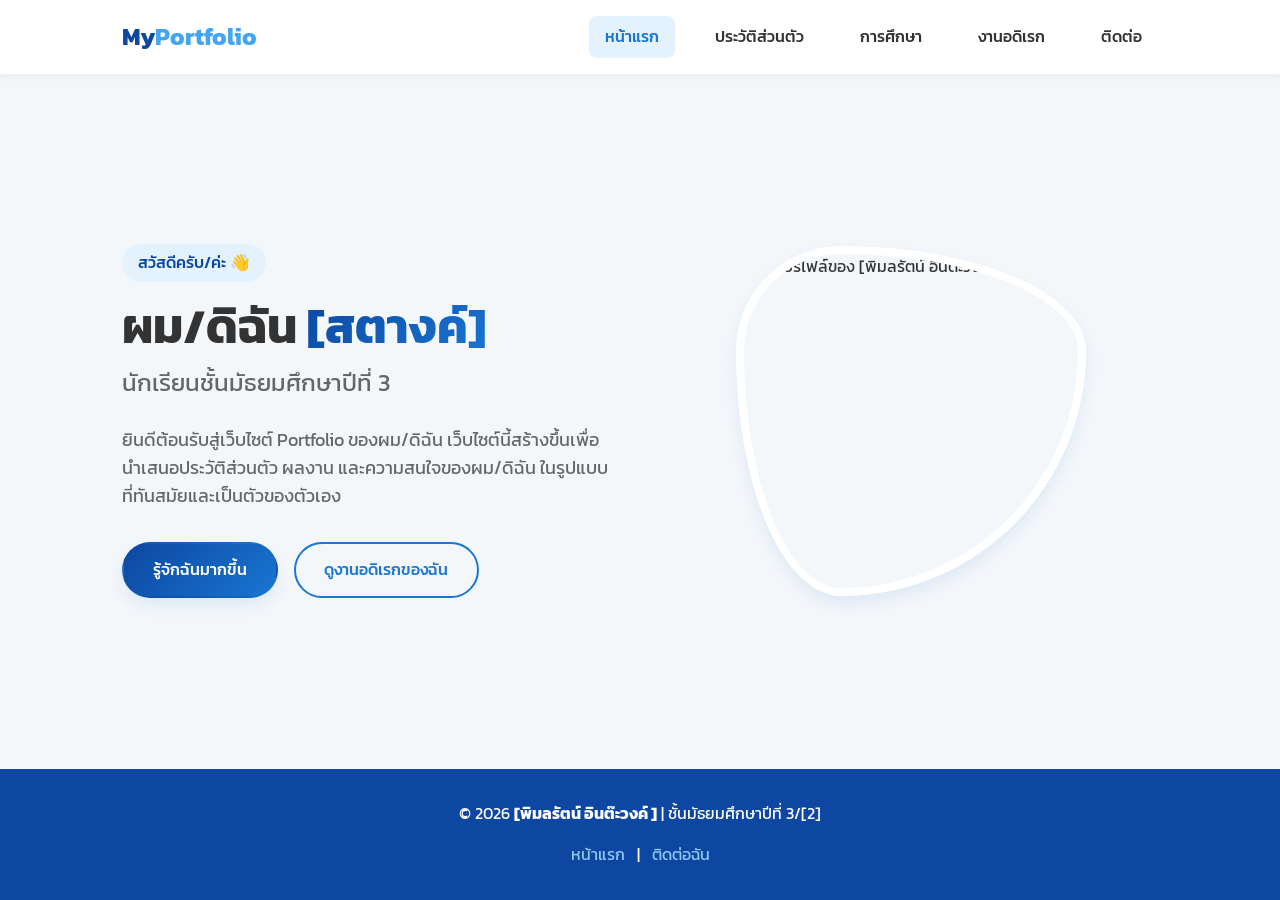
==== index.html @ 3d08b3d7 "Update index.html" ====
<!DOCTYPE html>
<html lang="th">
<head>
    <meta charset="UTF-8">
    <meta name="viewport" content="width=device-width, initial-scale=1.0">
    <title>หน้าแรก | Portfolio ของ [พิมลรัตน์ อินต๊ะวงค์]</title>
    <link href="https://fonts.googleapis.com/css2?family=Kanit:wght@300;400;500;600;700&display=swap" rel="stylesheet">
    <link rel="stylesheet" href="style.css">
</head>
<body>
    <!-- Navigation Bar -->
    <header class="navbar">
        <div class="nav-container">
            <a href="index.html" class="logo">My<span>Portfolio</span></a>
            <nav class="nav-links">
                <a href="index.html" class="active">หน้าแรก</a>
                <a href="profile.html">ประวัติส่วนตัว</a>
                <a href="education.html">การศึกษา</a>
                <a href="hobby.html">งานอดิเรก</a>
                <a href="contact.html">ติดต่อ</a>
            </nav>
        </div>
    </header>

    <!-- Main Content -->
    <main class="container fade-in">
        <section class="hero-section">
            <div class="hero-text">
                <span class="badge">สวัสดีครับ/ค่ะ 👋</span>
                <h1>ผม/ดิฉัน <span class="highlight">[สตางค์]</span></h1>
                <h2>นักเรียนชั้นมัธยมศึกษาปีที่ 3</h2>
                <p>ยินดีต้อนรับสู่เว็บไซต์ Portfolio ของผม/ดิฉัน เว็บไซต์นี้สร้างขึ้นเพื่อนำเสนอประวัติส่วนตัว ผลงาน และความสนใจของผม/ดิฉัน ในรูปแบบที่ทันสมัยและเป็นตัวของตัวเอง</p>
                <div class="hero-buttons">
                    <a href="profile.html" class="btn btn-primary">รู้จักฉันมากขึ้น</a>
                    <a href="hobby.html" class="btn btn-outline">ดูงานอดิเรกของฉัน</a>
                </div>
            </div>
            <div class="hero-image">
                <div class="image-wrapper">
                    <img src="images/images(1).jpg" alt="รูปโปรไฟล์ของ [พิมลรัตน์ อินต๊ะวงค์]">
                </div>
            </div>
        </section>
    </main>

    <!-- Footer -->
    <footer>
        <div class="footer-content">
            <p>&copy; 2026 <strong>[พิมลรัตน์ อินต๊ะวงค์ ]</strong> | ชั้นมัธยมศึกษาปีที่ 3/[2]</p>
            <div class="footer-links">
                <a href="index.html">หน้าแรก</a> | 
                <a href="contact.html">ติดต่อฉัน</a>
            </div>
        </div>
    </footer>
</body>
</html>
---- style.css ----
/* ==========================================
   CSS Variables (กำหนดสีและค่าเริ่มต้น)
========================================== */
:root {
    --primary-color: #1976D2;
    --primary-dark: #0D47A1;
    --primary-light: #42A5F5;
    --bg-color: #F4F7FA;
    --card-bg: #FFFFFF;
    --text-main: #333333;
    --text-muted: #666666;
    --gradient: linear-gradient(135deg, #0D47A1, #1976D2);
    --shadow-sm: 0 2px 8px rgba(0,0,0,0.05);
    --shadow-md: 0 8px 16px rgba(25, 118, 210, 0.1);
    --shadow-hover: 0 12px 24px rgba(25, 118, 210, 0.2);
    --border-radius: 12px;
    --transition: all 0.3s ease;
}

/* ==========================================
   Global Styles
========================================== */
* {
    margin: 0;
    padding: 0;
    box-sizing: border-box;
}

body {
    font-family: 'Kanit', sans-serif;
    background-color: var(--bg-color);
    color: var(--text-main);
    line-height: 1.6;
    display: flex;
    flex-direction: column;
    min-height: 100vh;
}

a {
    text-decoration: none;
    color: var(--primary-color);
    transition: var(--transition);
}

.container {
    max-width: 1100px;
    margin: 0 auto;
    padding: 2rem;
    flex: 1; /* เพื่อให้เนื้อหาดัน Footer ลงไปด้านล่างเสมอ */
}

/* ==========================================
   Navigation Bar
========================================== */
.navbar {
    background-color: rgba(255, 255, 255, 0.95);
    backdrop-filter: blur(10px);
    box-shadow: var(--shadow-sm);
    position: sticky;
    top: 0;
    z-index: 1000;
}

.nav-container {
    max-width: 1100px;
    margin: 0 auto;
    padding: 1rem 2rem;
    display: flex;
    justify-content: space-between;
    align-items: center;
    flex-wrap: wrap; /* รองรับมือถือ */
    gap: 1rem;
}

.logo {
    font-size: 1.5rem;
    font-weight: 700;
    color: var(--primary-dark);
}

.logo span {
    color: var(--primary-light);
}

.nav-links {
    display: flex;
    gap: 1.5rem;
    flex-wrap: wrap;
    justify-content: center;
}

.nav-links a {
    color: var(--text-main);
    font-weight: 500;
    padding: 0.5rem 1rem;
    border-radius: 8px;
}

.nav-links a:hover,
.nav-links a.active {
    background-color: #E3F2FD;
    color: var(--primary-color);
}

/* ==========================================
   Hero Section (หน้าแรก)
========================================== */
.hero-section {
    display: flex;
    align-items: center;
    justify-content: space-between;
    gap: 3rem;
    min-height: 70vh;
}

.hero-text {
    flex: 1;
}

.badge {
    display: inline-block;
    background-color: #E3F2FD;
    color: var(--primary-dark);
    padding: 0.4rem 1rem;
    border-radius: 20px;
    font-weight: 500;
    margin-bottom: 1rem;
}

.hero-text h1 {
    font-size: 3rem;
    line-height: 1.2;
    margin-bottom: 0.5rem;
}

.highlight {
    background: var(--gradient);
    -webkit-background-clip: text;
    -webkit-text-fill-color: transparent;
}

.hero-text h2 {
    font-size: 1.5rem;
    color: var(--text-muted);
    font-weight: 400;
    margin-bottom: 1.5rem;
}

.hero-text p {
    font-size: 1.1rem;
    color: var(--text-muted);
    margin-bottom: 2rem;
}

.hero-buttons {
    display: flex;
    gap: 1rem;
    flex-wrap: wrap;
}

.hero-image {
    flex: 1;
    display: flex;
    justify-content: center;
}

.image-wrapper {
    position: relative;
    border-radius: 30% 70% 70% 30% / 30% 30% 70% 70%; /* Blob Shape */
    overflow: hidden;
    box-shadow: var(--shadow-md);
    border: 8px solid white;
    width: 350px;
    height: 350px;
    transition: var(--transition);
}

.image-wrapper:hover {
    transform: scale(1.05);
    border-radius: 50%;
}

.image-wrapper img {
    width: 100%;
    height: 100%;
    object-fit: cover;
}

/* ==========================================
   Buttons
========================================== */
.btn {
    display: inline-block;
    padding: 0.8rem 1.8rem;
    border-radius: 30px;
    font-weight: 500;
    text-align: center;
    border: 2px solid transparent;
}

.btn-primary {
    background: var(--gradient);
    color: white;
    box-shadow: var(--shadow-md);
}

.btn-primary:hover {
    transform: translateY(-3px);
    box-shadow: var(--shadow-hover);
    color: white;
}

.btn-outline {
    border-color: var(--primary-color);
    color: var(--primary-color);
}

.btn-outline:hover {
    background-color: var(--primary-color);
    color: white;
}

.btn-small {
    padding: 0.5rem 1.2rem;
    font-size: 0.9rem;
}

/* ==========================================
   Card Design & Utilities
========================================== */
.card {
    background-color: var(--card-bg);
    border-radius: var(--border-radius);
    padding: 2rem;
    box-shadow: var(--shadow-sm);
    transition: var(--transition);
}

.hover-lift:hover {
    transform: translateY(-8px);
    box-shadow: var(--shadow-hover);
}

.page-header {
    text-align: center;
    margin-bottom: 3rem;
}

.page-header h1 {
    font-size: 2.5rem;
    color: var(--primary-dark);
}

.page-header p {
    color: var(--text-muted);
    font-size: 1.1rem;
}

/* ==========================================
   Profile Layout
========================================== */
.profile-layout {
    display: grid;
    grid-template-columns: 1fr 2fr;
    gap: 2rem;
}

.profile-sidebar {
    text-align: center;
}

.profile-img {
    width: 180px;
    height: 180px;
    border-radius: 50%;
    object-fit: cover;
    margin-bottom: 1rem;
    border: 5px solid #E3F2FD;
}

.info-box {
    margin-bottom: 2rem;
}

.info-grid {
    display: grid;
    grid-template-columns: repeat(auto-fit, minmax(180px, 1fr));
    gap: 1.5rem;
}

.mini-card {
    text-align: center;
    padding: 1.5rem 1rem;
}

.mini-card .icon {
    font-size: 2rem;
    display: block;
    margin-bottom: 0.5rem;
}

/* ==========================================
   Education (Timeline & Table)
========================================== */
.timeline {
    max-width: 800px;
    margin: 0 auto 3rem auto;
    border-left: 3px solid var(--primary-light);
    padding-left: 2rem;
}

.timeline-item {
    position: relative;
    margin-bottom: 2rem;
}

.timeline-dot {
    position: absolute;
    left: -2.7rem;
    top: 1.5rem;
    width: 20px;
    height: 20px;
    background-color: white;
    border: 4px solid var(--primary-color);
    border-radius: 50%;
}

.timeline-date {
    display: inline-block;
    background-color: #E3F2FD;
    color: var(--primary-dark);
    padding: 0.3rem 0.8rem;
    border-radius: 20px;
    font-size: 0.9rem;
    font-weight: 500;
    margin-bottom: 0.5rem;
}

.table-responsive {
    overflow-x: auto;
}

table {
    width: 100%;
    border-collapse: collapse;
    margin-top: 1rem;
}

th, td {
    padding: 1rem;
    text-align: left;
    border-bottom: 1px solid #E3F2FD;
}

th {
    background-color: #E3F2FD;
    color: var(--primary-dark);
}

tr:hover {
    background-color: #F8FBFF;
}

/* ==========================================
   Hobby Grid
========================================== */
.hobby-grid {
    display: grid;
    grid-template-columns: repeat(auto-fit, minmax(280px, 1fr));
    gap: 2rem;
}

.hobby-card {
    text-align: center;
    cursor: default;
}

.hobby-card:hover {
    transform: translateY(-10px);
    box-shadow: var(--shadow-hover);
    border-bottom: 4px solid var(--primary-color);
}

.hobby-icon {
    font-size: 3rem;
    margin-bottom: 1rem;
}

/* ==========================================
   Contact Section
========================================== */
.contact-wrapper {
    max-width: 900px;
    margin: 0 auto;
}

.contact-intro {
    text-align: center;
    margin-bottom: 2rem;
    background: var(--gradient);
    color: white;
}

.contact-intro p {
    color: rgba(255,255,255,0.9);
    margin-top: 0.5rem;
}

.contact-grid {
    display: grid;
    grid-template-columns: repeat(auto-fit, minmax(250px, 1fr));
    gap: 1.5rem;
}

.contact-card {
    text-align: center;
    display: flex;
    flex-direction: column;
    align-items: center;
    gap: 0.8rem;
}

.contact-icon {
    font-size: 2.5rem;
}

/* ==========================================
   Footer
========================================== */
footer {
    background-color: var(--primary-dark);
    color: white;
    padding: 2rem;
    text-align: center;
    margin-top: auto;
}

.footer-content {
    max-width: 1100px;
    margin: 0 auto;
}

.footer-links {
    margin-top: 1rem;
}

.footer-links a {
    color: #90CAF9;
    margin: 0 0.5rem;
}

.footer-links a:hover {
    color: white;
}

/* ==========================================
   Animations
========================================== */
.fade-in {
    animation: fadeIn 0.8s ease-out forwards;
}

@keyframes fadeIn {
    from {
        opacity: 0;
        transform: translateY(20px);
    }
    to {
        opacity: 1;
        transform: translateY(0);
    }
}

/* ==========================================
   Responsive Design (Media Queries)
========================================== */
@media (max-width: 768px) {
    .hero-section {
        flex-direction: column-reverse;
        text-align: center;
        margin-top: 2rem;
    }

    .hero-buttons {
        justify-content: center;
    }

    .profile-layout {
        grid-template-columns: 1fr;
    }
    
    .nav-links {
        justify-content: center;
        width: 100%;
        gap: 0.5rem;
    }

    .nav-links a {
        font-size: 0.9rem;
        padding: 0.4rem 0.8rem;
    }

    .page-header h1 {
        font-size: 2rem;
    }
}
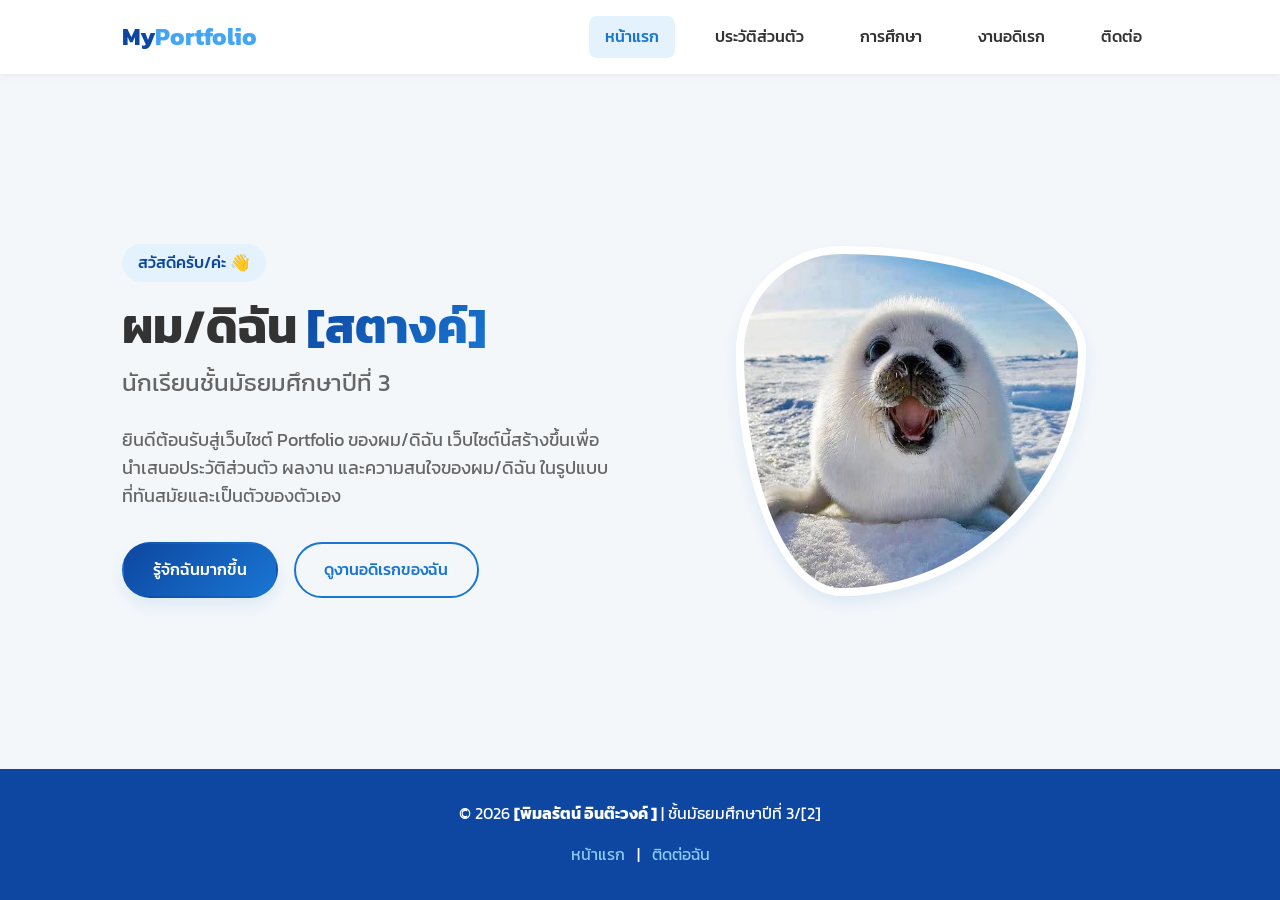
==== commit 51238a78: "Update index.html" ====
--- a/index.html
+++ b/index.html
@@ -37,7 +37,7 @@
             </div>
             <div class="hero-image">
                 <div class="image-wrapper">
-                    <img src="images/images(1).jpg" alt="รูปโปรไฟล์ของ [พิมลรัตน์ อินต๊ะวงค์]">
+                    <img src="images/images (1).jpg" alt="รูปโปรไฟล์ของ [พิมลรัตน์ อินต๊ะวงค์]">
                 </div>
             </div>
         </section>
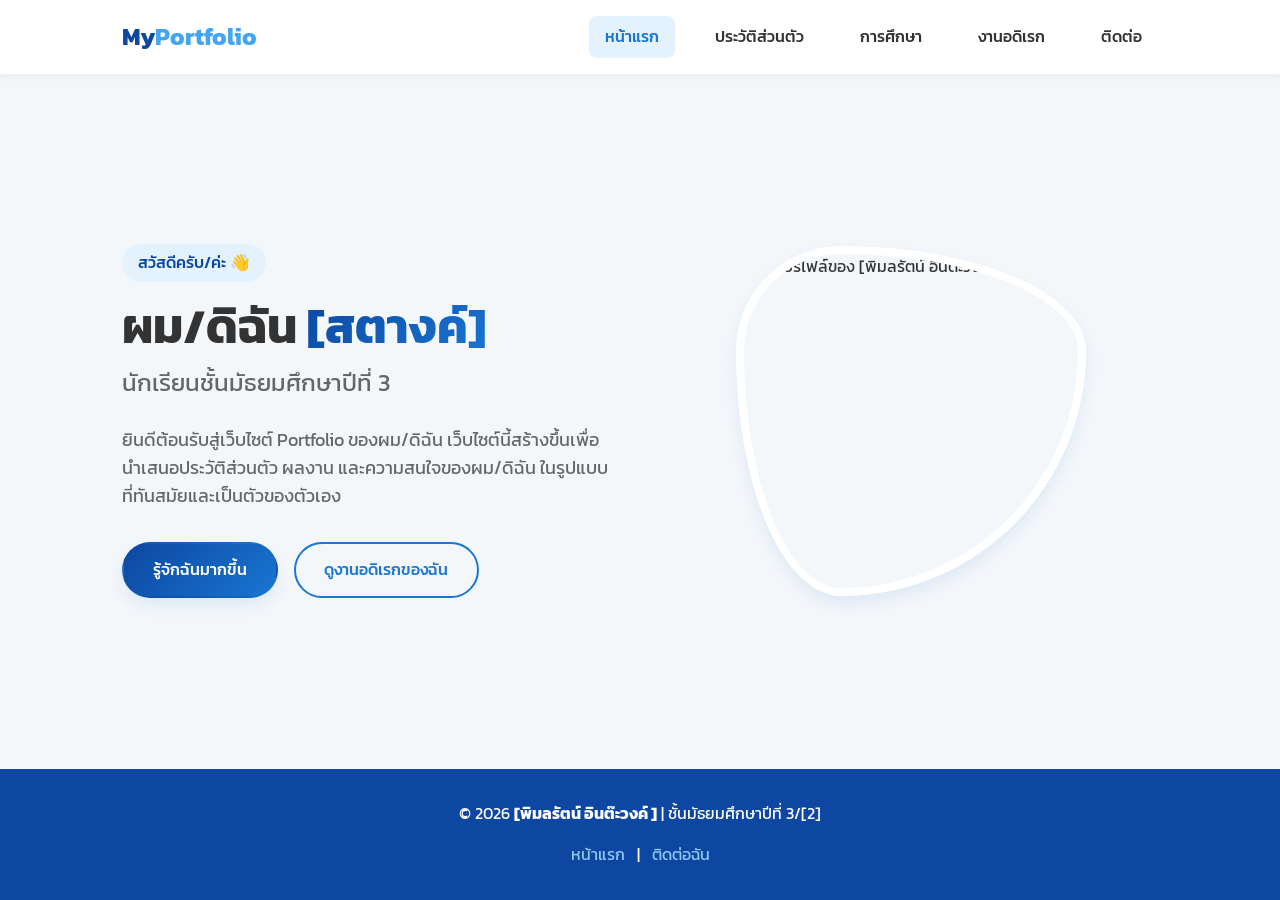
==== commit 76702273: "Update index.html" ====
--- a/index.html
+++ b/index.html
@@ -37,7 +37,7 @@
             </div>
             <div class="hero-image">
                 <div class="image-wrapper">
-                    <img src="images/images (1).jpg" alt="รูปโปรไฟล์ของ [พิมลรัตน์ อินต๊ะวงค์]">
+                    <img src="images/images/WIN_20260827_19_44_14_Pro.jpg" alt="รูปโปรไฟล์ของ [พิมลรัตน์ อินต๊ะวงค์]">
                 </div>
             </div>
         </section>
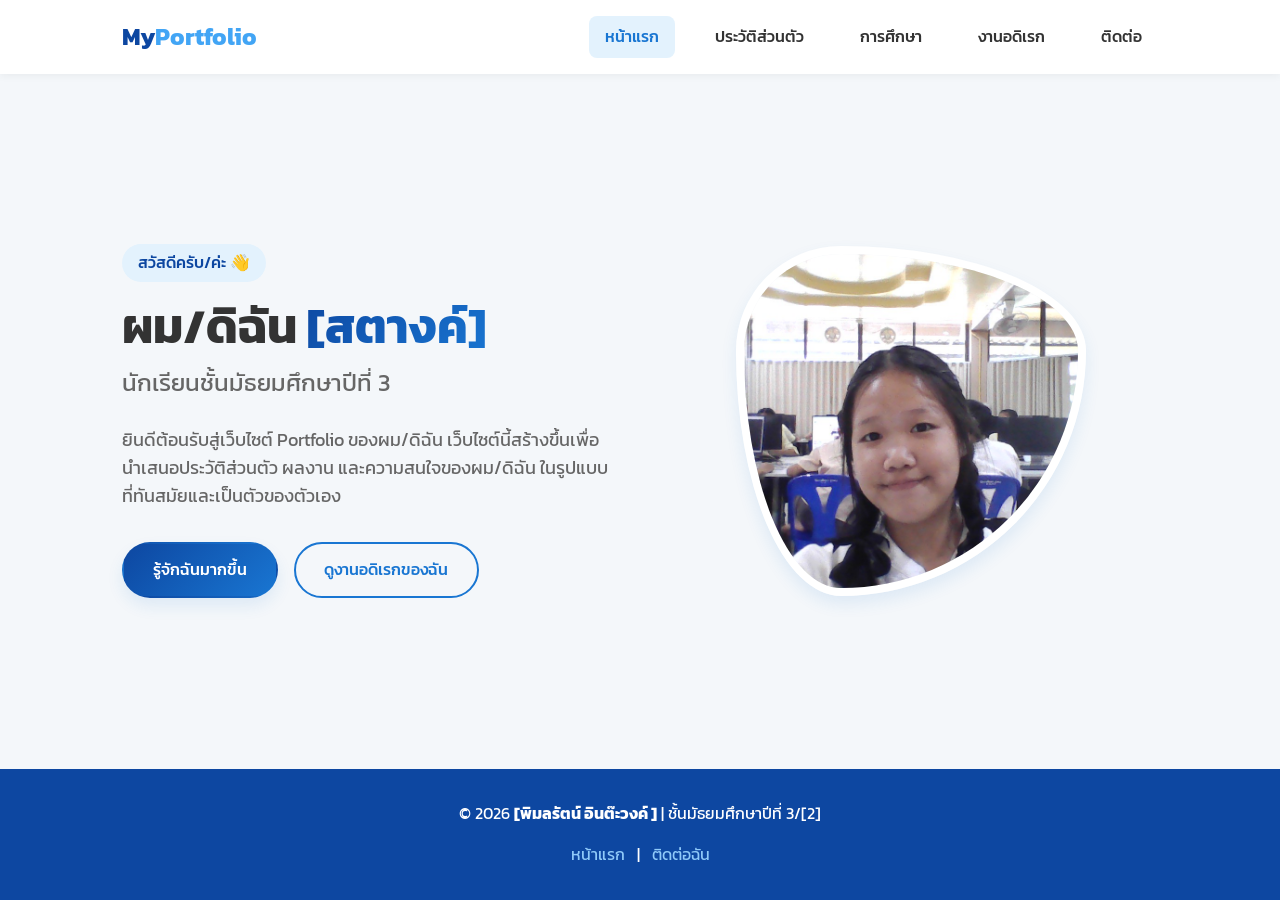
==== commit 19b5a29b: "Update index.html" ====
--- a/index.html
+++ b/index.html
@@ -37,7 +37,7 @@
             </div>
             <div class="hero-image">
                 <div class="image-wrapper">
-                    <img src="images/images/WIN_20260827_19_44_14_Pro.jpg" alt="รูปโปรไฟล์ของ [พิมลรัตน์ อินต๊ะวงค์]">
+                    <img src="images/WIN_20260827_19_44_14_Pro.jpg" alt="รูปโปรไฟล์ของ [พิมลรัตน์ อินต๊ะวงค์]">
                 </div>
             </div>
         </section>
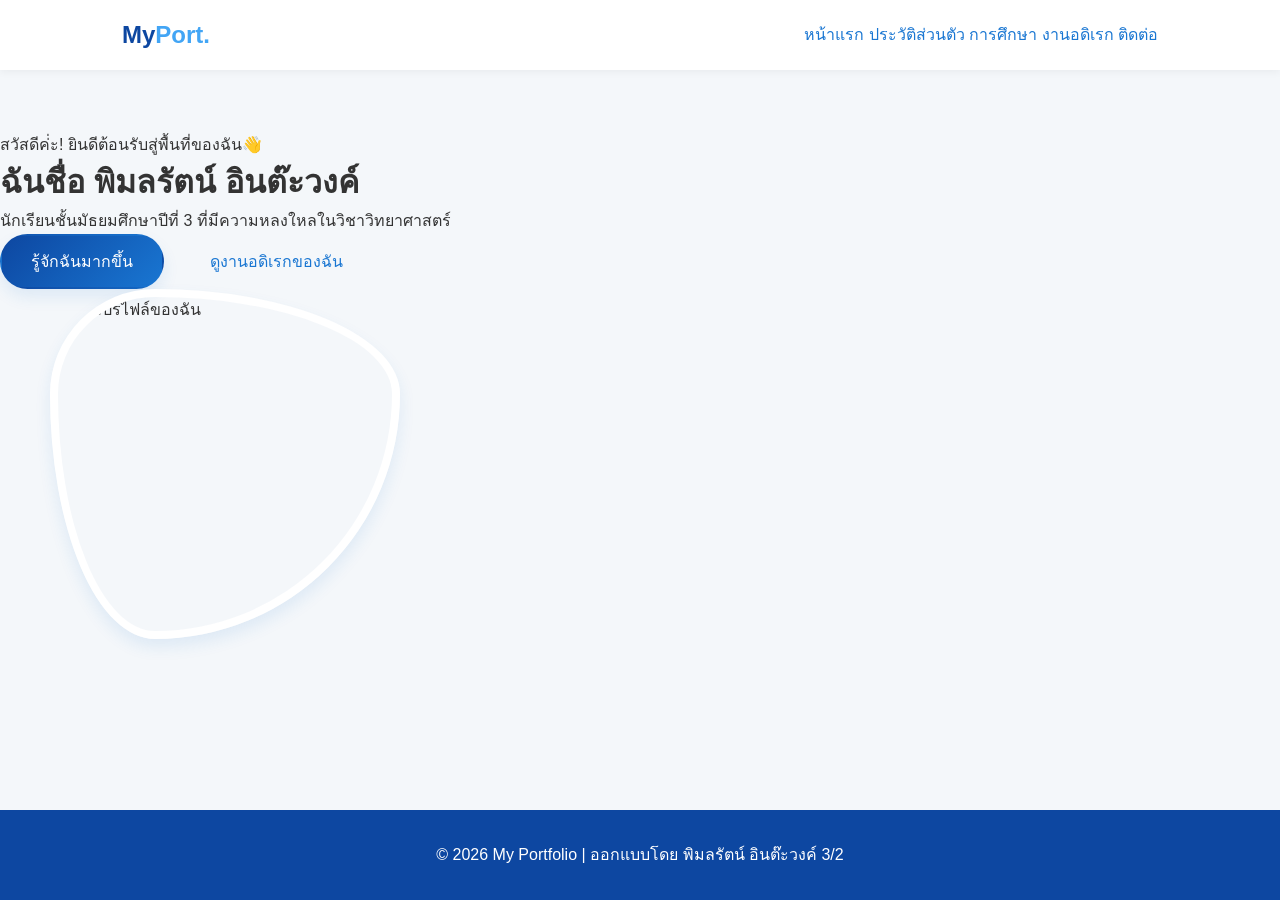
==== commit 0540c002: "Update index.html" ====
--- a/index.html
+++ b/index.html
@@ -3,16 +3,15 @@
 <head>
     <meta charset="UTF-8">
     <meta name="viewport" content="width=device-width, initial-scale=1.0">
-    <title>หน้าแรก | Portfolio ของ [พิมลรัตน์ อินต๊ะวงค์]</title>
-    <link href="https://fonts.googleapis.com/css2?family=Kanit:wght@300;400;500;600;700&display=swap" rel="stylesheet">
+    <title>หน้าแรก | Student Portfolio</title>
+    <link href="https://fonts.googleapis.com/css2?family=Prompt:wght@300;400;600&display=swap" rel="stylesheet">
     <link rel="stylesheet" href="style.css">
 </head>
 <body>
-    <!-- Navigation Bar -->
     <header class="navbar">
         <div class="nav-container">
-            <a href="index.html" class="logo">My<span>Portfolio</span></a>
-            <nav class="nav-links">
+            <div class="logo">My<span>Port.</span></div>
+            <nav>
                 <a href="index.html" class="active">หน้าแรก</a>
                 <a href="profile.html">ประวัติส่วนตัว</a>
                 <a href="education.html">การศึกษา</a>
@@ -22,36 +21,30 @@
         </div>
     </header>
 
-    <!-- Main Content -->
-    <main class="container fade-in">
-        <section class="hero-section">
-            <div class="hero-text">
-                <span class="badge">สวัสดีครับ/ค่ะ 👋</span>
-                <h1>ผม/ดิฉัน <span class="highlight">[สตางค์]</span></h1>
-                <h2>นักเรียนชั้นมัธยมศึกษาปีที่ 3</h2>
-                <p>ยินดีต้อนรับสู่เว็บไซต์ Portfolio ของผม/ดิฉัน เว็บไซต์นี้สร้างขึ้นเพื่อนำเสนอประวัติส่วนตัว ผลงาน และความสนใจของผม/ดิฉัน ในรูปแบบที่ทันสมัยและเป็นตัวของตัวเอง</p>
+    <main class="hero-section fade-in">
+        <div class="hero-container">
+            <div class="hero-content">
+                <p class="subtitle">สวัสดีค่่ะ! ยินดีต้อนรับสู่พื้นที่ของฉัน👋</p>
+                <h1>ฉันชื่อ <span>พิมลรัตน์ อินต๊ะวงค์</span></h1>
+                <p class="description">
+                    นักเรียนชั้นมัธยมศึกษาปีที่ 3 ที่มีความหลงใหลในวิชาวิทยาศาสตร์
+                </p>
                 <div class="hero-buttons">
                     <a href="profile.html" class="btn btn-primary">รู้จักฉันมากขึ้น</a>
-                    <a href="hobby.html" class="btn btn-outline">ดูงานอดิเรกของฉัน</a>
+                    <a href="hobby.html" class="btn btn-secondary">ดูงานอดิเรกของฉัน</a>
                 </div>
             </div>
-            <div class="hero-image">
+            <div class="hero-image floating">
                 <div class="image-wrapper">
-                    <img src="images/WIN_20260827_19_44_14_Pro.jpg" alt="รูปโปรไฟล์ของ [พิมลรัตน์ อินต๊ะวงค์]">
+                    <img src="https://placehold.co/400x400/90CAF9/0D47A1?text=My+Profile" alt="รูปโปรไฟล์ของฉัน">
+                    <div class="circle-decoration"></div>
                 </div>
             </div>
-        </section>
+        </div>
     </main>
 
-    <!-- Footer -->
     <footer>
-        <div class="footer-content">
-            <p>&copy; 2026 <strong>[พิมลรัตน์ อินต๊ะวงค์ ]</strong> | ชั้นมัธยมศึกษาปีที่ 3/[2]</p>
-            <div class="footer-links">
-                <a href="index.html">หน้าแรก</a> | 
-                <a href="contact.html">ติดต่อฉัน</a>
-            </div>
-        </div>
+        <p>&copy; 2026 My Portfolio | ออกแบบโดย พิมลรัตน์ อินต๊ะวงค์ 3/2 </p>
     </footer>
 </body>
 </html>
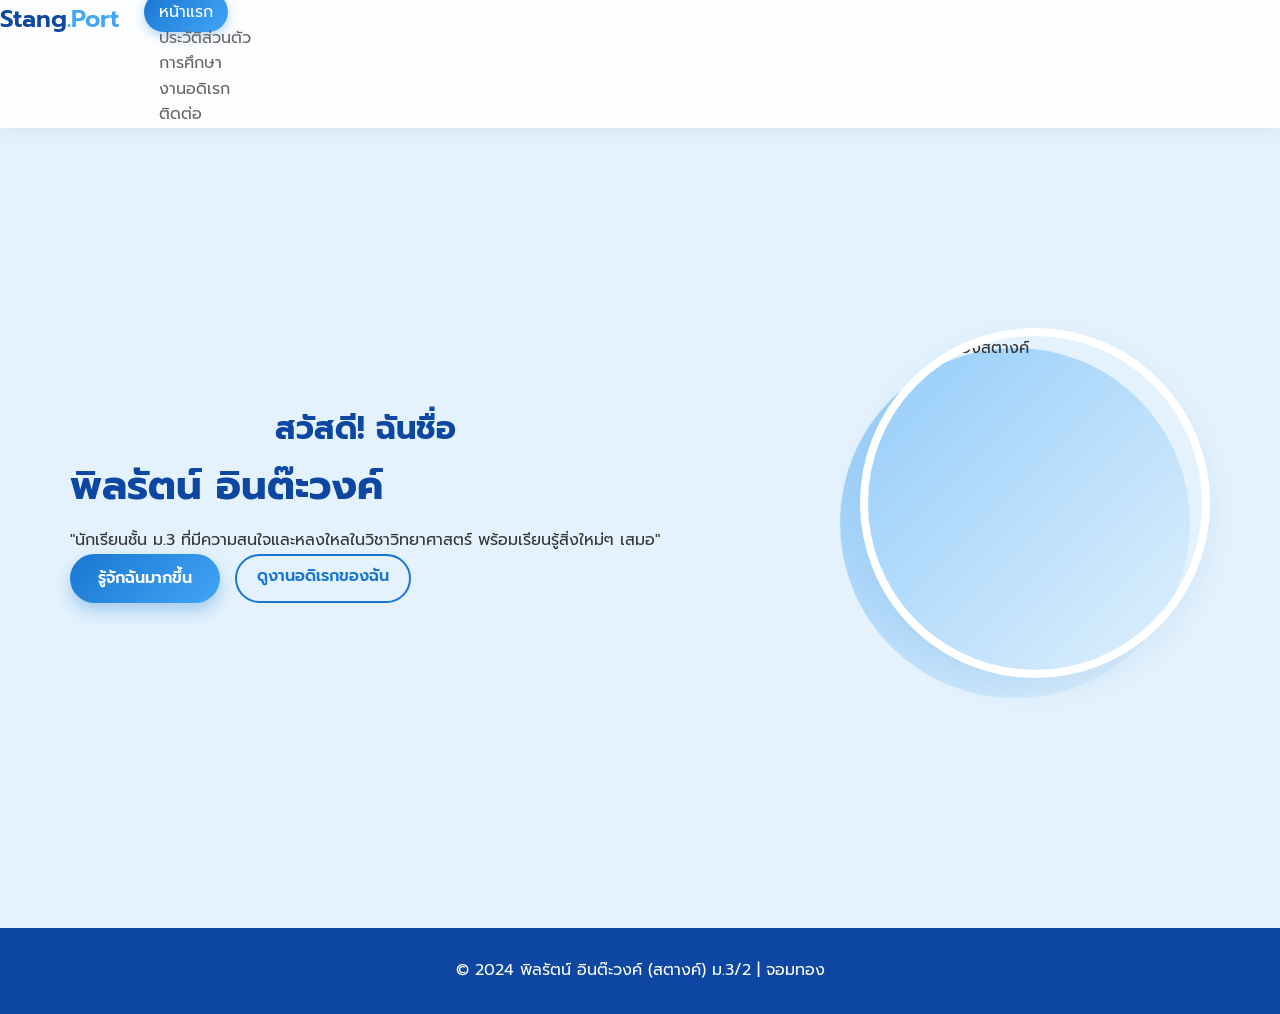
==== commit 18063224: "Update index.html" ====
--- a/index.html
+++ b/index.html
@@ -3,48 +3,67 @@
 <head>
     <meta charset="UTF-8">
     <meta name="viewport" content="width=device-width, initial-scale=1.0">
-    <title>หน้าแรก | Student Portfolio</title>
-    <link href="https://fonts.googleapis.com/css2?family=Prompt:wght@300;400;600&display=swap" rel="stylesheet">
+    <title>หน้าแรก | Portfolio สตางค์</title>
     <link rel="stylesheet" href="style.css">
+    <!-- นำเข้า Font 'Prompt' -->
+    <link href="https://fonts.googleapis.com/css2?family=Prompt:wght@300;400;600;700&display=swap" rel="stylesheet">
+    <!-- นำเข้า Icon -->
+    <link rel="stylesheet" href="https://cdnjs.cloudflare.com/ajax/libs/font-awesome/6.4.0/css/all.min.css">
 </head>
 <body>
-    <header class="navbar">
-        <div class="nav-container">
-            <div class="logo">My<span>Port.</span></div>
-            <nav>
-                <a href="index.html" class="active">หน้าแรก</a>
-                <a href="profile.html">ประวัติส่วนตัว</a>
-                <a href="education.html">การศึกษา</a>
-                <a href="hobby.html">งานอดิเรก</a>
-                <a href="contact.html">ติดต่อ</a>
-            </nav>
-        </div>
+    <!-- Navigation Bar -->
+    <header>
+        <nav class="navbar">
+            <div class="logo">Stang<span>.Port</span></div>
+            <ul class="nav-links">
+                <li><a href="index.html" class="active">หน้าแรก</a></li>
+                <li><a href="profile.html">ประวัติส่วนตัว</a></li>
+                <li><a href="education.html">การศึกษา</a></li>
+                <li><a href="hobby.html">งานอดิเรก</a></li>
+                <li><a href="contact.html">ติดต่อ</a></li>
+            </ul>
+        </nav>
     </header>
 
-    <main class="hero-section fade-in">
-        <div class="hero-container">
-            <div class="hero-content">
-                <p class="subtitle">สวัสดีค่่ะ! ยินดีต้อนรับสู่พื้นที่ของฉัน👋</p>
-                <h1>ฉันชื่อ <span>พิมลรัตน์ อินต๊ะวงค์</span></h1>
-                <p class="description">
-                    นักเรียนชั้นมัธยมศึกษาปีที่ 3 ที่มีความหลงใหลในวิชาวิทยาศาสตร์
-                </p>
-                <div class="hero-buttons">
-                    <a href="profile.html" class="btn btn-primary">รู้จักฉันมากขึ้น</a>
-                    <a href="hobby.html" class="btn btn-secondary">ดูงานอดิเรกของฉัน</a>
+    <!-- Main Content -->
+    <main>
+        <section class="hero-section">
+            <div class="hero-container">
+                <div class="hero-text fade-in">
+                    <h2 class="greeting">สวัสดี! ฉันชื่อ</h2>
+                    <h1 class="name">พิลรัตน์ อินต๊ะวงค์</h1>
+                    <p class="tagline">"นักเรียนชั้น ม.3 ที่มีความสนใจและหลงใหลในวิชาวิทยาศาสตร์ พร้อมเรียนรู้สิ่งใหม่ๆ เสมอ"</p>
+                    <div class="hero-buttons">
+                        <a href="profile.html" class="btn btn-primary">รู้จักฉันมากขึ้น</a>
+                        <a href="hobby.html" class="btn btn-outline">ดูงานอดิเรกของฉัน</a>
+                    </div>
+                </div>
+                <div class="hero-image-box slide-up">
+                    <div class="image-wrapper">
+                        <!-- เปลี่ยน URL รูปภาพด้านล่างเป็นรูปของน้องได้เลย -->
+                        <img src="https://placehold.co/400x400/1976D2/FFFFFF?text=Stang+Profile" alt="รูปโปรไฟล์ของสตางค์">
+                        <div class="circle-decoration"></div>
+                    </div>
                 </div>
             </div>
-            <div class="hero-image floating">
-                <div class="image-wrapper">
-                    <img src="https://placehold.co/400x400/90CAF9/0D47A1?text=My+Profile" alt="รูปโปรไฟล์ของฉัน">
-                    <div class="circle-decoration"></div>
-                </div>
-            </div>
-        </div>
+        </section>
     </main>
 
+    <!-- Footer -->
     <footer>
-        <p>&copy; 2026 My Portfolio | ออกแบบโดย พิมลรัตน์ อินต๊ะวงค์ 3/2 </p>
+        <p>&copy; 2024 พิลรัตน์ อินต๊ะวงค์ (สตางค์) ม.3/2 | จอมทอง</p>
     </footer>
+
+    <!-- Script สำหรับเกล็ดหิมะเวลาลากเมาส์ -->
+    <script>
+        document.addEventListener('mousemove', function(e) {
+            const snow = document.createElement('div');
+            snow.className = 'mouse-snow';
+            snow.style.left = e.pageX + 'px';
+            snow.style.top = e.pageY + 'px';
+            document.body.appendChild(snow);
+            setTimeout(() => { snow.remove(); }, 800);
+        });
+    </script>
 </body>
 </html>
--- a/style.css
+++ b/style.css
@@ -1,25 +1,25 @@
-/* ==========================================
-   CSS Variables (กำหนดสีและค่าเริ่มต้น)
-========================================== */
+/* ========================================================
+   CSS Variables (เฉดสีฟ้าและตั้งค่าพื้นฐาน)
+   ======================================================== */
 :root {
-    --primary-color: #1976D2;
-    --primary-dark: #0D47A1;
-    --primary-light: #42A5F5;
-    --bg-color: #F4F7FA;
-    --card-bg: #FFFFFF;
-    --text-main: #333333;
-    --text-muted: #666666;
-    --gradient: linear-gradient(135deg, #0D47A1, #1976D2);
-    --shadow-sm: 0 2px 8px rgba(0,0,0,0.05);
-    --shadow-md: 0 8px 16px rgba(25, 118, 210, 0.1);
-    --shadow-hover: 0 12px 24px rgba(25, 118, 210, 0.2);
-    --border-radius: 12px;
+    --color-dark: #0D47A1;
+    --color-primary: #1976D2;
+    --color-secondary: #42A5F5;
+    --color-light: #90CAF9;
+    --color-bg-light: #E3F2FD;
+    --color-white: #FFFFFF;
+    --color-text: #333333;
+    --color-text-light: #666666;
+    
+    --font-main: 'Prompt', sans-serif;
+    --border-radius: 20px;
+    --box-shadow: 0 10px 30px rgba(13, 71, 161, 0.08);
     --transition: all 0.3s ease;
 }
 
-/* ==========================================
-   Global Styles
-========================================== */
+/* ========================================================
+   Reset & Global Styles
+   ======================================================== */
 * {
     margin: 0;
     padding: 0;
@@ -27,480 +27,530 @@
 }
 
 body {
-    font-family: 'Kanit', sans-serif;
-    background-color: var(--bg-color);
-    color: var(--text-main);
+    font-family: var(--font-main);
+    background-color: var(--color-bg-light);
+    color: var(--color-text);
     line-height: 1.6;
-    display: flex;
-    flex-direction: column;
-    min-height: 100vh;
+    overflow-x: hidden;
+}
+
+img {
+    max-width: 100%;
+    height: auto;
+    display: block;
 }
 
 a {
     text-decoration: none;
-    color: var(--primary-color);
-    transition: var(--transition);
-}
-
-.container {
-    max-width: 1100px;
-    margin: 0 auto;
-    padding: 2rem;
-    flex: 1; /* เพื่อให้เนื้อหาดัน Footer ลงไปด้านล่างเสมอ */
-}
-
-/* ==========================================
-   Navigation Bar
-========================================== */
+    color: inherit;
+}
+
+ul {
+    list-style: none;
+}
+
+.mt-20 { margin-top: 20px; }
+
+/* ========================================================
+   Typography
+   ======================================================== */
+h1 { font-size: 2.5rem; color: var(--color-dark); margin-bottom: 10px; }
+h1 span { color: var(--color-primary); }
+h2 { font-size: 2rem; color: var(--color-dark); text-align: center; }
+h3 { font-size: 1.3rem; color: var(--color-primary); margin-bottom: 10px; }
+h4 { font-size: 1.1rem; color: var(--color-text); }
+
+/* ========================================================
+   Navigation Bar (Sticky & Glassmorphism)
+   ======================================================== */
 .navbar {
-    background-color: rgba(255, 255, 255, 0.95);
-    backdrop-filter: blur(10px);
-    box-shadow: var(--shadow-sm);
     position: sticky;
     top: 0;
+    width: 100%;
+    background: rgba(255, 255, 255, 0.85);
+    backdrop-filter: blur(10px);
+    box-shadow: 0 4px 20px rgba(0, 0, 0, 0.05);
     z-index: 1000;
 }
 
 .nav-container {
-    max-width: 1100px;
+    max-width: 1200px;
     margin: 0 auto;
-    padding: 1rem 2rem;
+    padding: 15px 30px;
     display: flex;
     justify-content: space-between;
     align-items: center;
-    flex-wrap: wrap; /* รองรับมือถือ */
-    gap: 1rem;
 }
 
 .logo {
     font-size: 1.5rem;
-    font-weight: 700;
-    color: var(--primary-dark);
+    font-weight: 600;
+    color: var(--color-dark);
 }
 
 .logo span {
-    color: var(--primary-light);
-}
-
-.nav-links {
+    color: var(--color-secondary);
+}
+
+nav {
     display: flex;
-    gap: 1.5rem;
-    flex-wrap: wrap;
-    justify-content: center;
-}
-
-.nav-links a {
-    color: var(--text-main);
-    font-weight: 500;
-    padding: 0.5rem 1rem;
-    border-radius: 8px;
-}
-
-.nav-links a:hover,
-.nav-links a.active {
-    background-color: #E3F2FD;
-    color: var(--primary-color);
-}
-
-/* ==========================================
+    gap: 25px;
+}
+
+nav a {
+    font-weight: 400;
+    color: var(--color-text-light);
+    transition: var(--transition);
+    padding: 8px 15px;
+    border-radius: 30px;
+}
+
+nav a:hover, nav a.active {
+    color: var(--color-white);
+    background: linear-gradient(135deg, var(--color-primary), var(--color-secondary));
+    box-shadow: 0 4px 10px rgba(25, 118, 210, 0.3);
+}
+
+/* ========================================================
+   Buttons
+   ======================================================== */
+.btn {
+    display: inline-block;
+    padding: 12px 28px;
+    border-radius: 30px;
+    font-weight: 600;
+    text-align: center;
+    transition: var(--transition);
+    cursor: pointer;
+    border: none;
+}
+
+.btn-primary {
+    background: linear-gradient(135deg, var(--color-primary), var(--color-secondary));
+    color: var(--color-white);
+    box-shadow: 0 8px 15px rgba(25, 118, 210, 0.3);
+}
+
+.btn-primary:hover {
+    transform: translateY(-3px);
+    box-shadow: 0 12px 20px rgba(25, 118, 210, 0.4);
+}
+
+.btn-secondary {
+    background: var(--color-white);
+    color: var(--color-primary);
+    box-shadow: 0 8px 15px rgba(0, 0, 0, 0.05);
+}
+
+.btn-secondary:hover {
+    transform: translateY(-3px);
+    background: var(--color-light);
+    color: var(--color-dark);
+}
+
+.btn-outline {
+    background: transparent;
+    border: 2px solid var(--color-primary);
+    color: var(--color-primary);
+    padding: 8px 20px;
+}
+
+.btn-outline:hover {
+    background: var(--color-primary);
+    color: var(--color-white);
+}
+
+/* ========================================================
+   Layout Components
+   ======================================================== */
+.page-container {
+    max-width: 1000px;
+    margin: 60px auto;
+    padding: 0 20px;
+    min-height: calc(100vh - 250px);
+}
+
+.section-header {
+    text-align: center;
+    margin-bottom: 50px;
+}
+
+.underline {
+    width: 60px;
+    height: 4px;
+    background: linear-gradient(90deg, var(--color-primary), var(--color-light));
+    margin: 10px auto;
+    border-radius: 5px;
+}
+
+/* ========================================================
    Hero Section (หน้าแรก)
-========================================== */
+   ======================================================== */
 .hero-section {
+    max-width: 1200px;
+    margin: 0 auto;
+    padding: 80px 30px;
+    min-height: calc(100vh - 150px);
+    display: flex;
+    align-items: center;
+}
+
+.hero-container {
     display: flex;
     align-items: center;
     justify-content: space-between;
-    gap: 3rem;
-    min-height: 70vh;
-}
-
-.hero-text {
+    width: 100%;
+    gap: 50px;
+}
+
+.hero-content {
     flex: 1;
 }
 
-.badge {
-    display: inline-block;
-    background-color: #E3F2FD;
-    color: var(--primary-dark);
-    padding: 0.4rem 1rem;
-    border-radius: 20px;
-    font-weight: 500;
-    margin-bottom: 1rem;
-}
-
-.hero-text h1 {
-    font-size: 3rem;
-    line-height: 1.2;
-    margin-bottom: 0.5rem;
-}
-
-.highlight {
-    background: var(--gradient);
-    -webkit-background-clip: text;
-    -webkit-text-fill-color: transparent;
-}
-
-.hero-text h2 {
-    font-size: 1.5rem;
-    color: var(--text-muted);
-    font-weight: 400;
-    margin-bottom: 1.5rem;
-}
-
-.hero-text p {
+.subtitle {
+    color: var(--color-primary);
+    font-weight: 600;
+    margin-bottom: 10px;
     font-size: 1.1rem;
-    color: var(--text-muted);
-    margin-bottom: 2rem;
+}
+
+.description {
+    color: var(--color-text-light);
+    margin-bottom: 30px;
+    font-size: 1.1rem;
+    max-width: 500px;
 }
 
 .hero-buttons {
     display: flex;
-    gap: 1rem;
-    flex-wrap: wrap;
+    gap: 15px;
 }
 
 .hero-image {
     flex: 1;
     display: flex;
     justify-content: center;
+    position: relative;
 }
 
 .image-wrapper {
     position: relative;
-    border-radius: 30% 70% 70% 30% / 30% 30% 70% 70%; /* Blob Shape */
-    overflow: hidden;
-    box-shadow: var(--shadow-md);
-    border: 8px solid white;
     width: 350px;
     height: 350px;
-    transition: var(--transition);
-}
-
-.image-wrapper:hover {
-    transform: scale(1.05);
+}
+
+.image-wrapper img {
     border-radius: 50%;
-}
-
-.image-wrapper img {
+    border: 8px solid var(--color-white);
+    box-shadow: var(--box-shadow);
+    position: relative;
+    z-index: 2;
+    object-fit: cover;
     width: 100%;
     height: 100%;
-    object-fit: cover;
-}
-
-/* ==========================================
-   Buttons
-========================================== */
-.btn {
-    display: inline-block;
-    padding: 0.8rem 1.8rem;
-    border-radius: 30px;
-    font-weight: 500;
-    text-align: center;
-    border: 2px solid transparent;
-}
-
-.btn-primary {
-    background: var(--gradient);
-    color: white;
-    box-shadow: var(--shadow-md);
-}
-
-.btn-primary:hover {
-    transform: translateY(-3px);
-    box-shadow: var(--shadow-hover);
-    color: white;
-}
-
-.btn-outline {
-    border-color: var(--primary-color);
-    color: var(--primary-color);
-}
-
-.btn-outline:hover {
-    background-color: var(--primary-color);
-    color: white;
-}
-
-.btn-small {
-    padding: 0.5rem 1.2rem;
-    font-size: 0.9rem;
-}
-
-/* ==========================================
-   Card Design & Utilities
-========================================== */
-.card {
-    background-color: var(--card-bg);
-    border-radius: var(--border-radius);
-    padding: 2rem;
-    box-shadow: var(--shadow-sm);
-    transition: var(--transition);
-}
-
-.hover-lift:hover {
-    transform: translateY(-8px);
-    box-shadow: var(--shadow-hover);
-}
-
-.page-header {
-    text-align: center;
-    margin-bottom: 3rem;
-}
-
-.page-header h1 {
-    font-size: 2.5rem;
-    color: var(--primary-dark);
-}
-
-.page-header p {
-    color: var(--text-muted);
-    font-size: 1.1rem;
-}
-
-/* ==========================================
-   Profile Layout
-========================================== */
-.profile-layout {
+}
+
+.circle-decoration {
+    position: absolute;
+    width: 100%;
+    height: 100%;
+    background: linear-gradient(135deg, var(--color-light), var(--color-bg-light));
+    border-radius: 50%;
+    top: 20px;
+    right: 20px;
+    z-index: 1;
+}
+
+/* ========================================================
+   Profile Section (ประวัติส่วนตัว)
+   ======================================================== */
+.profile-grid {
     display: grid;
     grid-template-columns: 1fr 2fr;
-    gap: 2rem;
-}
-
-.profile-sidebar {
-    text-align: center;
-}
-
-.profile-img {
-    width: 180px;
-    height: 180px;
+    gap: 40px;
+}
+
+.profile-card {
+    background: var(--color-white);
+    padding: 30px;
+    border-radius: var(--border-radius);
+    text-align: center;
+    box-shadow: var(--box-shadow);
+}
+
+.profile-card img {
+    width: 200px;
+    height: 200px;
     border-radius: 50%;
+    margin: 0 auto 20px;
+    border: 5px solid var(--color-bg-light);
     object-fit: cover;
-    margin-bottom: 1rem;
-    border: 5px solid #E3F2FD;
-}
-
-.info-box {
-    margin-bottom: 2rem;
-}
-
-.info-grid {
-    display: grid;
-    grid-template-columns: repeat(auto-fit, minmax(180px, 1fr));
-    gap: 1.5rem;
-}
-
-.mini-card {
-    text-align: center;
-    padding: 1.5rem 1rem;
-}
-
-.mini-card .icon {
-    font-size: 2rem;
-    display: block;
-    margin-bottom: 0.5rem;
-}
-
-/* ==========================================
-   Education (Timeline & Table)
-========================================== */
+}
+
+.tag {
+    display: inline-block;
+    background: var(--color-bg-light);
+    color: var(--color-primary);
+    padding: 5px 15px;
+    border-radius: 20px;
+    font-size: 0.9rem;
+    margin-top: 10px;
+}
+
+.info-card {
+    background: var(--color-white);
+    padding: 30px;
+    border-radius: var(--border-radius);
+    box-shadow: var(--box-shadow);
+}
+
+.info-list li {
+    margin-bottom: 15px;
+    padding-bottom: 10px;
+    border-bottom: 1px dashed var(--color-light);
+}
+
+.info-list li:last-child {
+    border-bottom: none;
+}
+
+/* ========================================================
+   Education Section (การศึกษา - Timeline)
+   ======================================================== */
 .timeline {
+    position: relative;
     max-width: 800px;
-    margin: 0 auto 3rem auto;
-    border-left: 3px solid var(--primary-light);
-    padding-left: 2rem;
+    margin: 0 auto 50px;
+    padding-left: 30px;
+}
+
+.timeline::before {
+    content: '';
+    position: absolute;
+    left: 0;
+    top: 0;
+    height: 100%;
+    width: 4px;
+    background: var(--color-light);
+    border-radius: 2px;
 }
 
 .timeline-item {
     position: relative;
-    margin-bottom: 2rem;
+    margin-bottom: 40px;
 }
 
 .timeline-dot {
     position: absolute;
-    left: -2.7rem;
-    top: 1.5rem;
-    width: 20px;
-    height: 20px;
-    background-color: white;
-    border: 4px solid var(--primary-color);
+    left: -39px;
+    top: 0;
+    width: 22px;
+    height: 22px;
+    background: var(--color-primary);
+    border: 4px solid var(--color-bg-light);
     border-radius: 50%;
-}
-
-.timeline-date {
-    display: inline-block;
-    background-color: #E3F2FD;
-    color: var(--primary-dark);
-    padding: 0.3rem 0.8rem;
-    border-radius: 20px;
-    font-size: 0.9rem;
-    font-weight: 500;
-    margin-bottom: 0.5rem;
-}
-
-.table-responsive {
-    overflow-x: auto;
-}
-
-table {
-    width: 100%;
-    border-collapse: collapse;
-    margin-top: 1rem;
-}
-
-th, td {
-    padding: 1rem;
-    text-align: left;
-    border-bottom: 1px solid #E3F2FD;
-}
-
-th {
-    background-color: #E3F2FD;
-    color: var(--primary-dark);
-}
-
-tr:hover {
-    background-color: #F8FBFF;
-}
-
-/* ==========================================
-   Hobby Grid
-========================================== */
+    box-shadow: 0 0 0 4px var(--color-white);
+}
+
+.timeline-content {
+    background: var(--color-white);
+    padding: 25px;
+    border-radius: var(--border-radius);
+    box-shadow: var(--box-shadow);
+    transition: var(--transition);
+}
+
+.timeline-content:hover {
+    transform: translateX(10px);
+    box-shadow: 0 15px 35px rgba(13, 71, 161, 0.12);
+}
+
+.highlight-section h3 {
+    text-align: center;
+    margin-bottom: 20px;
+}
+
+.highlight-grid {
+    display: grid;
+    grid-template-columns: repeat(3, 1fr);
+    gap: 20px;
+}
+
+.stat-card {
+    background: linear-gradient(135deg, var(--color-primary), var(--color-dark));
+    color: var(--color-white);
+    padding: 25px;
+    border-radius: var(--border-radius);
+    text-align: center;
+    box-shadow: var(--box-shadow);
+}
+
+.stat-card h4 {
+    color: var(--color-light);
+    margin-bottom: 10px;
+}
+
+.stat-card p {
+    font-size: 1.2rem;
+    font-weight: 600;
+}
+
+/* ========================================================
+   Hobby Section (งานอดิเรก)
+   ======================================================== */
 .hobby-grid {
     display: grid;
     grid-template-columns: repeat(auto-fit, minmax(280px, 1fr));
-    gap: 2rem;
+    gap: 30px;
 }
 
 .hobby-card {
-    text-align: center;
-    cursor: default;
+    background: var(--color-white);
+    padding: 30px;
+    border-radius: var(--border-radius);
+    text-align: center;
+    box-shadow: var(--box-shadow);
+    transition: var(--transition);
+    border: 1px solid transparent;
 }
 
 .hobby-card:hover {
     transform: translateY(-10px);
-    box-shadow: var(--shadow-hover);
-    border-bottom: 4px solid var(--primary-color);
+    border-color: var(--color-light);
+    box-shadow: 0 15px 30px rgba(25, 118, 210, 0.15);
 }
 
 .hobby-icon {
     font-size: 3rem;
-    margin-bottom: 1rem;
-}
-
-/* ==========================================
-   Contact Section
-========================================== */
-.contact-wrapper {
-    max-width: 900px;
-    margin: 0 auto;
-}
-
-.contact-intro {
-    text-align: center;
-    margin-bottom: 2rem;
-    background: var(--gradient);
-    color: white;
-}
-
-.contact-intro p {
-    color: rgba(255,255,255,0.9);
-    margin-top: 0.5rem;
+    margin-bottom: 20px;
+}
+
+/* ========================================================
+   Contact Section (ติดต่อ)
+   ======================================================== */
+.contact-subtitle {
+    text-align: center;
+    color: var(--color-text-light);
+    margin-bottom: 40px;
 }
 
 .contact-grid {
     display: grid;
-    grid-template-columns: repeat(auto-fit, minmax(250px, 1fr));
-    gap: 1.5rem;
+    grid-template-columns: repeat(3, 1fr);
+    gap: 30px;
 }
 
 .contact-card {
-    text-align: center;
-    display: flex;
-    flex-direction: column;
-    align-items: center;
-    gap: 0.8rem;
+    background: var(--color-white);
+    padding: 40px 20px;
+    border-radius: var(--border-radius);
+    text-align: center;
+    box-shadow: var(--box-shadow);
 }
 
 .contact-icon {
     font-size: 2.5rem;
-}
-
-/* ==========================================
+    margin-bottom: 15px;
+}
+
+.contact-card h3 {
+    margin-bottom: 15px;
+}
+
+.contact-card p {
+    color: var(--color-text-light);
+    margin-bottom: 20px;
+}
+
+/* ========================================================
    Footer
-========================================== */
+   ======================================================== */
 footer {
-    background-color: var(--primary-dark);
-    color: white;
-    padding: 2rem;
-    text-align: center;
-    margin-top: auto;
-}
-
-.footer-content {
-    max-width: 1100px;
-    margin: 0 auto;
-}
-
-.footer-links {
-    margin-top: 1rem;
-}
-
-.footer-links a {
-    color: #90CAF9;
-    margin: 0 0.5rem;
-}
-
-.footer-links a:hover {
-    color: white;
-}
-
-/* ==========================================
+    background: var(--color-dark);
+    color: var(--color-white);
+    text-align: center;
+    padding: 30px 20px;
+    margin-top: 50px;
+}
+
+/* ========================================================
    Animations
-========================================== */
+   ======================================================== */
 .fade-in {
-    animation: fadeIn 0.8s ease-out forwards;
+    animation: fadeIn 1s ease forwards;
 }
 
 @keyframes fadeIn {
-    from {
-        opacity: 0;
-        transform: translateY(20px);
-    }
-    to {
-        opacity: 1;
-        transform: translateY(0);
-    }
-}
-
-/* ==========================================
+    from { opacity: 0; transform: translateY(20px); }
+    to { opacity: 1; transform: translateY(0); }
+}
+
+.floating {
+    animation: float 6s ease-in-out infinite;
+}
+
+@keyframes float {
+    0% { transform: translateY(0px); }
+    50% { transform: translateY(-15px); }
+    100% { transform: translateY(0px); }
+}
+
+/* ========================================================
    Responsive Design (Media Queries)
-========================================== */
-@media (max-width: 768px) {
-    .hero-section {
+   ======================================================== */
+@media screen and (max-width: 992px) {
+    .profile-grid {
+        grid-template-columns: 1fr;
+    }
+}
+
+@media screen and (max-width: 768px) {
+    .nav-container {
+        flex-direction: column;
+        gap: 15px;
+    }
+    
+    nav {
+        flex-wrap: wrap;
+        justify-content: center;
+        gap: 10px;
+    }
+    
+    .hero-container {
         flex-direction: column-reverse;
         text-align: center;
-        margin-top: 2rem;
-    }
-
+    }
+    
+    .description {
+        margin: 0 auto 30px;
+    }
+    
     .hero-buttons {
         justify-content: center;
     }
-
-    .profile-layout {
+    
+    .highlight-grid, .contact-grid {
         grid-template-columns: 1fr;
     }
     
-    .nav-links {
-        justify-content: center;
-        width: 100%;
-        gap: 0.5rem;
-    }
-
-    .nav-links a {
-        font-size: 0.9rem;
-        padding: 0.4rem 0.8rem;
-    }
-
-    .page-header h1 {
-        font-size: 2rem;
-    }
-}
+    h1 { font-size: 2rem; }
+}
+
+@media screen and (max-width: 480px) {
+    .image-wrapper {
+        width: 280px;
+        height: 280px;
+    }
+    
+    .timeline::before {
+        left: 20px;
+    }
+    
+    .timeline-dot {
+        left: -19px;
+    }
+    
+    .timeline-item {
+        padding-left: 20px;
+    }
+}
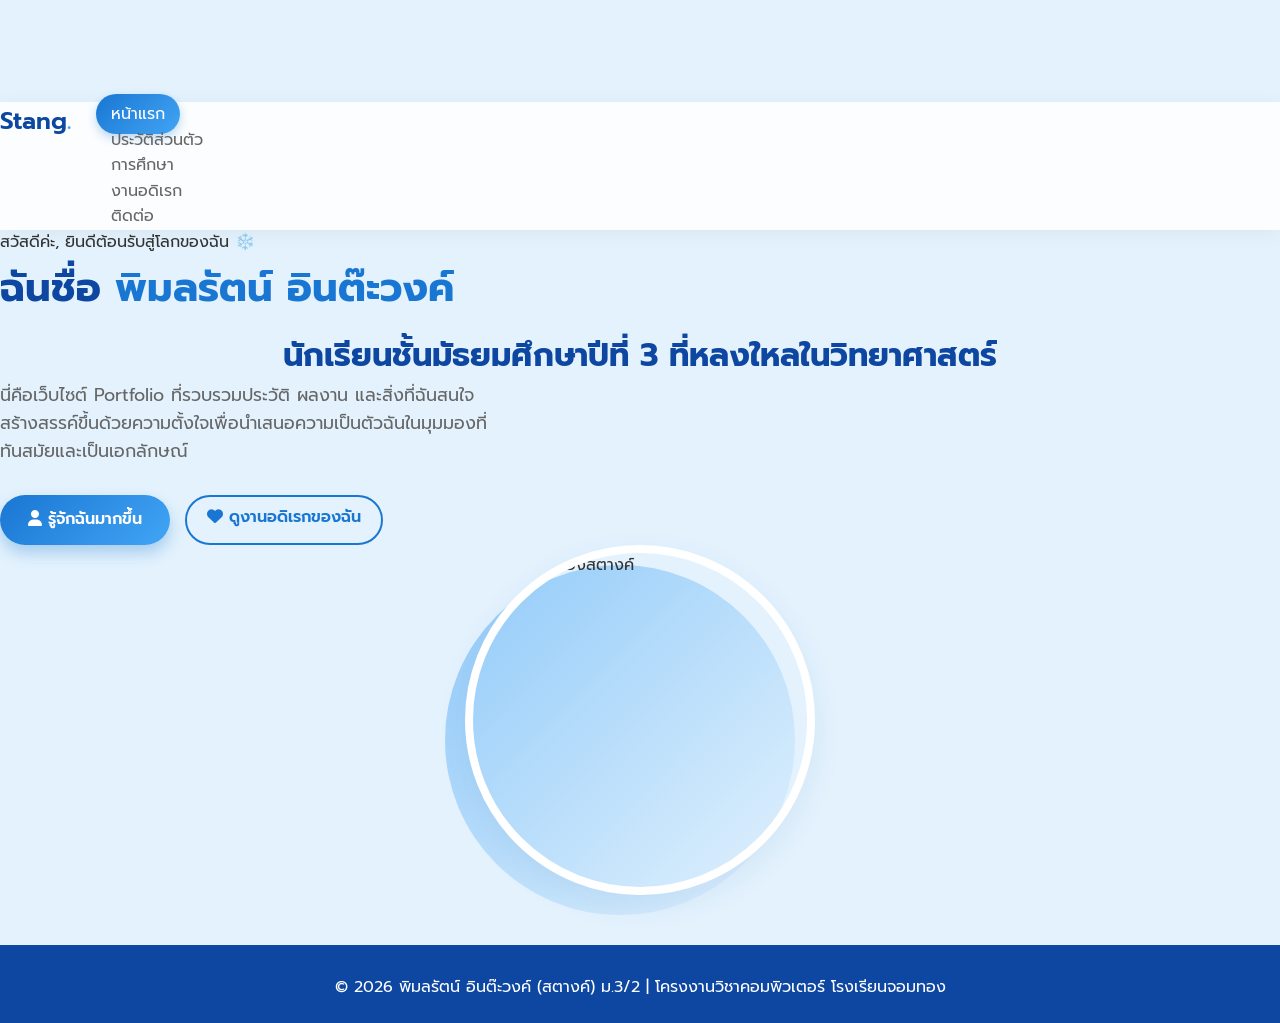
==== commit cdccf696: "Update index.html" ====
--- a/index.html
+++ b/index.html
@@ -3,18 +3,19 @@
 <head>
     <meta charset="UTF-8">
     <meta name="viewport" content="width=device-width, initial-scale=1.0">
-    <title>หน้าแรก | Portfolio สตางค์</title>
+    <title>Stang | Portfolio</title>
     <link rel="stylesheet" href="style.css">
-    <!-- นำเข้า Font 'Prompt' -->
-    <link href="https://fonts.googleapis.com/css2?family=Prompt:wght@300;400;600;700&display=swap" rel="stylesheet">
-    <!-- นำเข้า Icon -->
+    <!-- Google Fonts -->
+    <link href="https://fonts.googleapis.com/css2?family=Prompt:wght@300;400;500;600;700&display=swap" rel="stylesheet">
+    <!-- FontAwesome สำหรับ Icon -->
     <link rel="stylesheet" href="https://cdnjs.cloudflare.com/ajax/libs/font-awesome/6.4.0/css/all.min.css">
 </head>
 <body>
-    <!-- Navigation Bar -->
+    <div id="snow-container"></div>
+
     <header>
         <nav class="navbar">
-            <div class="logo">Stang<span>.Port</span></div>
+            <div class="logo">Stang<span>.</span></div>
             <ul class="nav-links">
                 <li><a href="index.html" class="active">หน้าแรก</a></li>
                 <li><a href="profile.html">ประวัติส่วนตัว</a></li>
@@ -25,45 +26,53 @@
         </nav>
     </header>
 
-    <!-- Main Content -->
-    <main>
-        <section class="hero-section">
-            <div class="hero-container">
-                <div class="hero-text fade-in">
-                    <h2 class="greeting">สวัสดี! ฉันชื่อ</h2>
-                    <h1 class="name">พิลรัตน์ อินต๊ะวงค์</h1>
-                    <p class="tagline">"นักเรียนชั้น ม.3 ที่มีความสนใจและหลงใหลในวิชาวิทยาศาสตร์ พร้อมเรียนรู้สิ่งใหม่ๆ เสมอ"</p>
-                    <div class="hero-buttons">
-                        <a href="profile.html" class="btn btn-primary">รู้จักฉันมากขึ้น</a>
-                        <a href="hobby.html" class="btn btn-outline">ดูงานอดิเรกของฉัน</a>
-                    </div>
+    <main class="container">
+        <section class="hero">
+            <div class="hero-text">
+                <p class="greeting">สวัสดีค่ะ, ยินดีต้อนรับสู่โลกของฉัน ❄️</p>
+                <h1>ฉันชื่อ <span>พิมลรัตน์ อินต๊ะวงค์</span></h1>
+                <h2>นักเรียนชั้นมัธยมศึกษาปีที่ 3 ที่หลงใหลในวิทยาศาสตร์</h2>
+                <p class="description">นี่คือเว็บไซต์ Portfolio ที่รวบรวมประวัติ ผลงาน และสิ่งที่ฉันสนใจ สร้างสรรค์ขึ้นด้วยความตั้งใจเพื่อนำเสนอความเป็นตัวฉันในมุมมองที่ทันสมัยและเป็นเอกลักษณ์</p>
+                <div class="hero-buttons">
+                    <a href="profile.html" class="btn btn-primary"><i class="fas fa-user"></i> รู้จักฉันมากขึ้น</a>
+                    <a href="hobby.html" class="btn btn-outline"><i class="fas fa-heart"></i> ดูงานอดิเรกของฉัน</a>
                 </div>
-                <div class="hero-image-box slide-up">
-                    <div class="image-wrapper">
-                        <!-- เปลี่ยน URL รูปภาพด้านล่างเป็นรูปของน้องได้เลย -->
-                        <img src="https://placehold.co/400x400/1976D2/FFFFFF?text=Stang+Profile" alt="รูปโปรไฟล์ของสตางค์">
-                        <div class="circle-decoration"></div>
-                    </div>
+            </div>
+            <div class="hero-image">
+                <div class="image-wrapper">
+                    <img src="https://placehold.co/400x400/E3F2FD/1976D2?text=Stang+Profile" alt="รูปโปรไฟล์ของสตางค์">
+                    <div class="circle-decoration"></div>
                 </div>
             </div>
         </section>
     </main>
 
-    <!-- Footer -->
     <footer>
-        <p>&copy; 2024 พิลรัตน์ อินต๊ะวงค์ (สตางค์) ม.3/2 | จอมทอง</p>
+        <p>&copy; 2026 พิมลรัตน์ อินต๊ะวงค์ (สตางค์) ม.3/2 | โครงงานวิชาคอมพิวเตอร์ โรงเรียนจอมทอง</p>
     </footer>
 
-    <!-- Script สำหรับเกล็ดหิมะเวลาลากเมาส์ -->
+    <!-- Script สำหรับเอฟเฟกต์หิมะและเมาส์ -->
     <script>
         document.addEventListener('mousemove', function(e) {
-            const snow = document.createElement('div');
-            snow.className = 'mouse-snow';
-            snow.style.left = e.pageX + 'px';
-            snow.style.top = e.pageY + 'px';
-            document.body.appendChild(snow);
-            setTimeout(() => { snow.remove(); }, 800);
+            let flake = document.createElement('div');
+            flake.className = 'mouse-snow';
+            flake.style.left = e.pageX + 'px';
+            flake.style.top = e.pageY + 'px';
+            document.body.appendChild(flake);
+            setTimeout(() => flake.remove(), 1000);
         });
+
+        setInterval(() => {
+            let container = document.getElementById('snow-container');
+            let snow = document.createElement('div');
+            snow.className = 'falling-snow';
+            snow.style.left = Math.random() * 100 + 'vw';
+            snow.style.animationDuration = Math.random() * 3 + 2 + 's';
+            snow.style.opacity = Math.random();
+            snow.style.width = snow.style.height = (Math.random() * 10 + 5) + 'px';
+            container.appendChild(snow);
+            setTimeout(() => snow.remove(), 5000);
+        }, 200);
     </script>
 </body>
 </html>
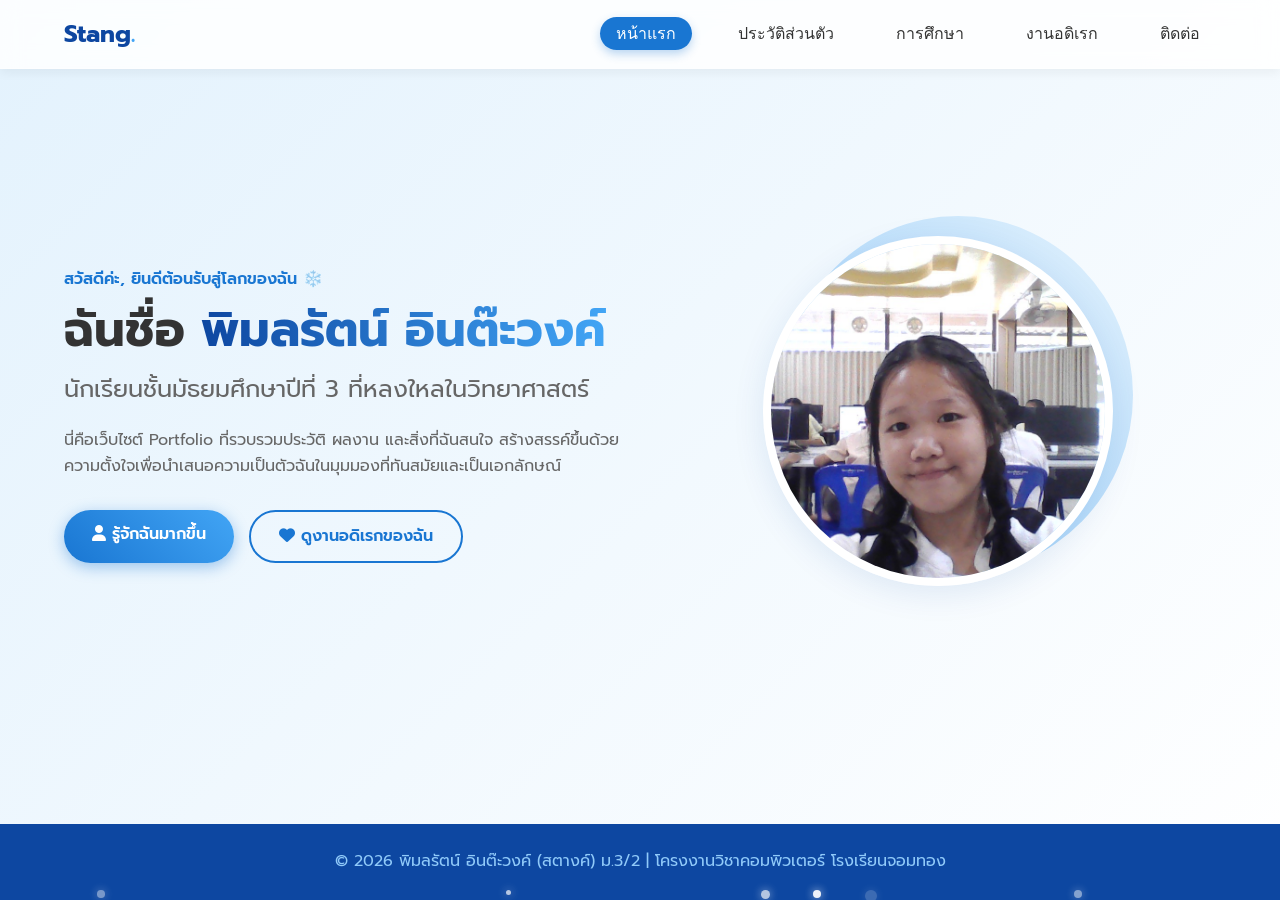
==== commit df88e84e: "Update index.html" ====
--- a/index.html
+++ b/index.html
@@ -40,7 +40,7 @@
             </div>
             <div class="hero-image">
                 <div class="image-wrapper">
-                    <img src="https://placehold.co/400x400/E3F2FD/1976D2?text=Stang+Profile" alt="รูปโปรไฟล์ของสตางค์">
+                    <img src="images/WIN_20260827_19_44_14_Pro.jpg" alt="รูปโปรไฟล์ของสตางค์">
                     <div class="circle-decoration"></div>
                 </div>
             </div>
--- a/style.css
+++ b/style.css
@@ -1,25 +1,24 @@
-/* ========================================================
-   CSS Variables (เฉดสีฟ้าและตั้งค่าพื้นฐาน)
-   ======================================================== */
+/* =======================================
+   1. CSS Variables (Elsa Theme Colors)
+======================================= */
 :root {
-    --color-dark: #0D47A1;
-    --color-primary: #1976D2;
-    --color-secondary: #42A5F5;
-    --color-light: #90CAF9;
-    --color-bg-light: #E3F2FD;
-    --color-white: #FFFFFF;
-    --color-text: #333333;
-    --color-text-light: #666666;
-    
-    --font-main: 'Prompt', sans-serif;
-    --border-radius: 20px;
-    --box-shadow: 0 10px 30px rgba(13, 71, 161, 0.08);
+    --dark: #0D47A1;
+    --primary: #1976D2;
+    --secondary: #42A5F5;
+    --light: #90CAF9;
+    --bg-light: #E3F2FD;
+    --white: #FFFFFF;
+    --text-dark: #333333;
+    --text-light: #666666;
+    --glass-bg: rgba(255, 255, 255, 0.85);
+    --glass-border: rgba(255, 255, 255, 0.3);
+    --shadow: 0 8px 32px 0 rgba(13, 71, 161, 0.1);
     --transition: all 0.3s ease;
 }
 
-/* ========================================================
-   Reset & Global Styles
-   ======================================================== */
+/* =======================================
+   2. Global Reset & Basic Setup
+======================================= */
 * {
     margin: 0;
     padding: 0;
@@ -27,457 +26,569 @@
 }
 
 body {
-    font-family: var(--font-main);
-    background-color: var(--color-bg-light);
-    color: var(--color-text);
+    font-family: 'Prompt', sans-serif;
+    background: linear-gradient(135deg, var(--bg-light) 0%, var(--white) 100%);
+    color: var(--text-dark);
     line-height: 1.6;
+    min-height: 100vh;
+    display: flex;
+    flex-direction: column;
+    position: relative;
     overflow-x: hidden;
-}
-
-img {
-    max-width: 100%;
-    height: auto;
-    display: block;
 }
 
 a {
     text-decoration: none;
     color: inherit;
-}
-
-ul {
-    list-style: none;
-}
-
-.mt-20 { margin-top: 20px; }
-
-/* ========================================================
-   Typography
-   ======================================================== */
-h1 { font-size: 2.5rem; color: var(--color-dark); margin-bottom: 10px; }
-h1 span { color: var(--color-primary); }
-h2 { font-size: 2rem; color: var(--color-dark); text-align: center; }
-h3 { font-size: 1.3rem; color: var(--color-primary); margin-bottom: 10px; }
-h4 { font-size: 1.1rem; color: var(--color-text); }
-
-/* ========================================================
-   Navigation Bar (Sticky & Glassmorphism)
-   ======================================================== */
-.navbar {
-    position: sticky;
+    transition: var(--transition);
+}
+
+.container {
+    width: 90%;
+    max-width: 1200px;
+    margin: 0 auto;
+    flex: 1;
+    padding-top: 100px; /* เว้นที่ให้ Sticky Nav */
+    padding-bottom: 60px;
+}
+
+/* =======================================
+   3. Snow & Cursor Effects
+======================================= */
+#snow-container {
+    position: fixed;
+    top: 0;
+    left: 0;
+    width: 100%;
+    height: 100%;
+    pointer-events: none;
+    z-index: 9999;
+}
+
+.falling-snow {
+    position: absolute;
+    top: -10px;
+    background: white;
+    border-radius: 50%;
+    filter: drop-shadow(0 0 5px rgba(255, 255, 255, 0.8));
+    animation: fall linear forwards;
+}
+
+@keyframes fall {
+    to { transform: translateY(100vh); }
+}
+
+.mouse-snow {
+    position: absolute;
+    width: 8px;
+    height: 8px;
+    background: var(--light);
+    border-radius: 50%;
+    pointer-events: none;
+    transform: translate(-50%, -50%);
+    animation: melt 1s forwards;
+    z-index: 10000;
+}
+
+@keyframes melt {
+    0% { transform: translate(-50%, -50%) scale(1); opacity: 1; }
+    100% { transform: translate(-50%, -50%) scale(2); opacity: 0; }
+}
+
+/* =======================================
+   4. Navigation Bar (Glassmorphism)
+======================================= */
+header {
+    position: fixed;
     top: 0;
     width: 100%;
-    background: rgba(255, 255, 255, 0.85);
-    backdrop-filter: blur(10px);
-    box-shadow: 0 4px 20px rgba(0, 0, 0, 0.05);
     z-index: 1000;
 }
 
-.nav-container {
-    max-width: 1200px;
-    margin: 0 auto;
-    padding: 15px 30px;
+.navbar {
     display: flex;
     justify-content: space-between;
     align-items: center;
+    padding: 15px 5%;
+    background: var(--glass-bg);
+    backdrop-filter: blur(10px);
+    -webkit-backdrop-filter: blur(10px);
+    border-bottom: 1px solid var(--glass-border);
+    box-shadow: 0 4px 10px rgba(0, 0, 0, 0.05);
 }
 
 .logo {
-    font-size: 1.5rem;
-    font-weight: 600;
-    color: var(--color-dark);
+    font-size: 24px;
+    font-weight: 700;
+    color: var(--dark);
 }
 
 .logo span {
-    color: var(--color-secondary);
-}
-
-nav {
-    display: flex;
-    gap: 25px;
-}
-
-nav a {
-    font-weight: 400;
-    color: var(--color-text-light);
-    transition: var(--transition);
-    padding: 8px 15px;
-    border-radius: 30px;
-}
-
-nav a:hover, nav a.active {
-    color: var(--color-white);
-    background: linear-gradient(135deg, var(--color-primary), var(--color-secondary));
+    color: var(--secondary);
+}
+
+.nav-links {
+    list-style: none;
+    display: flex;
+    gap: 30px;
+}
+
+.nav-links a {
+    font-weight: 500;
+    color: var(--text-dark);
+    padding: 8px 16px;
+    border-radius: 20px;
+}
+
+.nav-links a:hover,
+.nav-links a.active {
+    background: var(--primary);
+    color: var(--white);
     box-shadow: 0 4px 10px rgba(25, 118, 210, 0.3);
 }
 
-/* ========================================================
-   Buttons
-   ======================================================== */
+/* =======================================
+   5. Buttons
+======================================= */
 .btn {
     display: inline-block;
     padding: 12px 28px;
     border-radius: 30px;
     font-weight: 600;
+    cursor: pointer;
     text-align: center;
-    transition: var(--transition);
-    cursor: pointer;
+}
+
+.btn-primary {
+    background: linear-gradient(45deg, var(--primary), var(--secondary));
+    color: var(--white);
     border: none;
-}
-
-.btn-primary {
-    background: linear-gradient(135deg, var(--color-primary), var(--color-secondary));
-    color: var(--color-white);
-    box-shadow: 0 8px 15px rgba(25, 118, 210, 0.3);
+    box-shadow: 0 4px 15px rgba(25, 118, 210, 0.4);
 }
 
 .btn-primary:hover {
     transform: translateY(-3px);
-    box-shadow: 0 12px 20px rgba(25, 118, 210, 0.4);
-}
-
-.btn-secondary {
-    background: var(--color-white);
-    color: var(--color-primary);
-    box-shadow: 0 8px 15px rgba(0, 0, 0, 0.05);
-}
-
-.btn-secondary:hover {
-    transform: translateY(-3px);
-    background: var(--color-light);
-    color: var(--color-dark);
+    box-shadow: 0 6px 20px rgba(25, 118, 210, 0.6);
 }
 
 .btn-outline {
     background: transparent;
-    border: 2px solid var(--color-primary);
-    color: var(--color-primary);
+    color: var(--primary);
+    border: 2px solid var(--primary);
+}
+
+.btn-outline:hover {
+    background: var(--primary);
+    color: var(--white);
+    transform: translateY(-3px);
+}
+
+.btn-sm {
     padding: 8px 20px;
-}
-
-.btn-outline:hover {
-    background: var(--color-primary);
-    color: var(--color-white);
-}
-
-/* ========================================================
-   Layout Components
-   ======================================================== */
-.page-container {
-    max-width: 1000px;
-    margin: 60px auto;
-    padding: 0 20px;
-    min-height: calc(100vh - 250px);
-}
-
+    font-size: 14px;
+}
+
+/* =======================================
+   6. Hero Section (Home)
+======================================= */
+.hero {
+    display: flex;
+    align-items: center;
+    justify-content: space-between;
+    gap: 40px;
+    min-height: 70vh;
+}
+
+.hero-text {
+    flex: 1;
+}
+
+.greeting {
+    color: var(--primary);
+    font-weight: 600;
+    margin-bottom: 10px;
+}
+
+.hero-text h1 {
+    font-size: 3rem;
+    line-height: 1.2;
+    margin-bottom: 10px;
+}
+
+.hero-text h1 span {
+    background: linear-gradient(to right, var(--dark), var(--secondary));
+    -webkit-background-clip: text;
+    color: transparent;
+}
+
+.hero-text h2 {
+    font-size: 1.5rem;
+    color: var(--text-light);
+    font-weight: 400;
+    margin-bottom: 20px;
+}
+
+.hero-text .description {
+    margin-bottom: 30px;
+    color: var(--text-light);
+}
+
+.hero-buttons {
+    display: flex;
+    gap: 15px;
+}
+
+.hero-image {
+    flex: 1;
+    display: flex;
+    justify-content: center;
+}
+
+.image-wrapper {
+    position: relative;
+}
+
+.image-wrapper img {
+    width: 350px;
+    height: 350px;
+    object-fit: cover;
+    border-radius: 50%;
+    border: 8px solid var(--white);
+    box-shadow: var(--shadow);
+    position: relative;
+    z-index: 2;
+    transition: var(--transition);
+}
+
+.image-wrapper img:hover {
+    transform: scale(1.03);
+}
+
+.circle-decoration {
+    position: absolute;
+    top: -20px;
+    right: -20px;
+    width: 100%;
+    height: 100%;
+    border-radius: 50%;
+    background: linear-gradient(45deg, var(--light), var(--bg-light));
+    z-index: 1;
+}
+
+/* =======================================
+   7. Common Section Styles
+======================================= */
 .section-header {
     text-align: center;
     margin-bottom: 50px;
 }
 
-.underline {
-    width: 60px;
+.section-header h2 {
+    font-size: 2.2rem;
+    color: var(--dark);
+    display: inline-block;
+    position: relative;
+}
+
+.section-header h2::after {
+    content: '';
+    position: absolute;
+    width: 50px;
     height: 4px;
-    background: linear-gradient(90deg, var(--color-primary), var(--color-light));
-    margin: 10px auto;
-    border-radius: 5px;
-}
-
-/* ========================================================
-   Hero Section (หน้าแรก)
-   ======================================================== */
-.hero-section {
-    max-width: 1200px;
-    margin: 0 auto;
-    padding: 80px 30px;
-    min-height: calc(100vh - 150px);
-    display: flex;
-    align-items: center;
-}
-
-.hero-container {
-    display: flex;
-    align-items: center;
-    justify-content: space-between;
-    width: 100%;
-    gap: 50px;
-}
-
-.hero-content {
-    flex: 1;
-}
-
-.subtitle {
-    color: var(--color-primary);
-    font-weight: 600;
-    margin-bottom: 10px;
-    font-size: 1.1rem;
-}
-
-.description {
-    color: var(--color-text-light);
-    margin-bottom: 30px;
-    font-size: 1.1rem;
-    max-width: 500px;
-}
-
-.hero-buttons {
-    display: flex;
-    gap: 15px;
-}
-
-.hero-image {
-    flex: 1;
-    display: flex;
-    justify-content: center;
-    position: relative;
-}
-
-.image-wrapper {
-    position: relative;
-    width: 350px;
-    height: 350px;
-}
-
-.image-wrapper img {
-    border-radius: 50%;
-    border: 8px solid var(--color-white);
-    box-shadow: var(--box-shadow);
-    position: relative;
-    z-index: 2;
-    object-fit: cover;
-    width: 100%;
-    height: 100%;
-}
-
-.circle-decoration {
-    position: absolute;
-    width: 100%;
-    height: 100%;
-    background: linear-gradient(135deg, var(--color-light), var(--color-bg-light));
-    border-radius: 50%;
-    top: 20px;
-    right: 20px;
-    z-index: 1;
-}
-
-/* ========================================================
-   Profile Section (ประวัติส่วนตัว)
-   ======================================================== */
-.profile-grid {
+    background: var(--secondary);
+    bottom: -10px;
+    left: 50%;
+    transform: translateX(-50%);
+    border-radius: 2px;
+}
+
+.section-header p {
+    margin-top: 20px;
+    color: var(--text-light);
+}
+
+/* =======================================
+   8. Profile Section
+======================================= */
+.profile-layout {
     display: grid;
     grid-template-columns: 1fr 2fr;
     gap: 40px;
 }
 
 .profile-card {
-    background: var(--color-white);
+    background: var(--white);
     padding: 30px;
-    border-radius: var(--border-radius);
+    border-radius: 20px;
     text-align: center;
-    box-shadow: var(--box-shadow);
+    box-shadow: var(--shadow);
 }
 
 .profile-card img {
-    width: 200px;
-    height: 200px;
+    width: 180px;
+    height: 180px;
     border-radius: 50%;
-    margin: 0 auto 20px;
-    border: 5px solid var(--color-bg-light);
-    object-fit: cover;
-}
-
-.tag {
-    display: inline-block;
-    background: var(--color-bg-light);
-    color: var(--color-primary);
-    padding: 5px 15px;
+    margin-bottom: 20px;
+    border: 4px solid var(--bg-light);
+}
+
+.social-mini {
+    margin-top: 15px;
+    display: flex;
+    justify-content: center;
+    gap: 15px;
+}
+
+.social-mini a {
+    color: var(--primary);
+    font-size: 20px;
+}
+
+.social-mini a:hover {
+    color: var(--dark);
+    transform: translateY(-3px);
+}
+
+.info-content {
+    display: flex;
+    flex-direction: column;
+    gap: 30px;
+}
+
+.info-box {
+    background: var(--glass-bg);
+    padding: 30px;
     border-radius: 20px;
-    font-size: 0.9rem;
-    margin-top: 10px;
-}
-
-.info-card {
-    background: var(--color-white);
-    padding: 30px;
-    border-radius: var(--border-radius);
-    box-shadow: var(--box-shadow);
-}
-
-.info-list li {
+    box-shadow: var(--shadow);
+    border: 1px solid var(--white);
+}
+
+.info-box h3 {
+    color: var(--primary);
     margin-bottom: 15px;
-    padding-bottom: 10px;
-    border-bottom: 1px dashed var(--color-light);
-}
-
-.info-list li:last-child {
-    border-bottom: none;
-}
-
-/* ========================================================
-   Education Section (การศึกษา - Timeline)
-   ======================================================== */
+}
+
+.info-grid {
+    display: grid;
+    grid-template-columns: 1fr 1fr;
+    gap: 20px;
+}
+
+.info-item {
+    display: flex;
+    align-items: center;
+    gap: 15px;
+    background: var(--white);
+    padding: 20px;
+    border-radius: 15px;
+    box-shadow: var(--shadow);
+}
+
+.info-item i {
+    font-size: 24px;
+    color: var(--secondary);
+    background: var(--bg-light);
+    padding: 15px;
+    border-radius: 12px;
+}
+
+.info-item h4 {
+    font-size: 14px;
+    color: var(--text-light);
+}
+
+/* =======================================
+   9. Education Section
+======================================= */
+.education-layout {
+    display: grid;
+    grid-template-columns: 1fr 1fr;
+    gap: 40px;
+}
+
 .timeline {
     position: relative;
-    max-width: 800px;
-    margin: 0 auto 50px;
+    border-left: 3px solid var(--light);
     padding-left: 30px;
-}
-
-.timeline::before {
-    content: '';
-    position: absolute;
-    left: 0;
-    top: 0;
-    height: 100%;
-    width: 4px;
-    background: var(--color-light);
-    border-radius: 2px;
+    margin-left: 15px;
 }
 
 .timeline-item {
     position: relative;
-    margin-bottom: 40px;
+    margin-bottom: 30px;
 }
 
 .timeline-dot {
     position: absolute;
-    left: -39px;
-    top: 0;
-    width: 22px;
-    height: 22px;
-    background: var(--color-primary);
-    border: 4px solid var(--color-bg-light);
+    width: 20px;
+    height: 20px;
+    background: var(--primary);
+    border: 4px solid var(--white);
     border-radius: 50%;
-    box-shadow: 0 0 0 4px var(--color-white);
+    left: -42px;
+    top: 5px;
+    box-shadow: 0 0 0 3px var(--light);
 }
 
 .timeline-content {
-    background: var(--color-white);
-    padding: 25px;
-    border-radius: var(--border-radius);
-    box-shadow: var(--box-shadow);
+    background: var(--white);
+    padding: 20px;
+    border-radius: 15px;
+    box-shadow: var(--shadow);
     transition: var(--transition);
 }
 
 .timeline-content:hover {
-    transform: translateX(10px);
-    box-shadow: 0 15px 35px rgba(13, 71, 161, 0.12);
-}
-
-.highlight-section h3 {
-    text-align: center;
-    margin-bottom: 20px;
-}
-
-.highlight-grid {
+    transform: translateX(5px);
+}
+
+.timeline-content h3 {
+    color: var(--dark);
+}
+
+.timeline-content .date {
+    color: var(--secondary);
+    font-size: 14px;
+    margin-bottom: 10px;
+    font-weight: 500;
+}
+
+.styled-table {
+    width: 100%;
+    border-collapse: collapse;
+    background: var(--white);
+    border-radius: 15px;
+    overflow: hidden;
+    box-shadow: var(--shadow);
+}
+
+.styled-table thead tr {
+    background: var(--primary);
+    color: var(--white);
+    text-align: left;
+}
+
+.styled-table th, .styled-table td {
+    padding: 15px 20px;
+}
+
+.styled-table tbody tr {
+    border-bottom: 1px solid #eeeeee;
+}
+
+.styled-table tbody tr:nth-of-type(even) {
+    background-color: var(--bg-light);
+}
+
+.styled-table tbody tr:last-of-type {
+    border-bottom: 2px solid var(--primary);
+}
+
+/* =======================================
+   10. Hobby Section
+======================================= */
+.hobby-grid {
     display: grid;
     grid-template-columns: repeat(3, 1fr);
-    gap: 20px;
-}
-
-.stat-card {
-    background: linear-gradient(135deg, var(--color-primary), var(--color-dark));
-    color: var(--color-white);
-    padding: 25px;
-    border-radius: var(--border-radius);
+    gap: 30px;
+}
+
+.hobby-card {
+    background: var(--white);
+    padding: 30px 20px;
+    border-radius: 20px;
     text-align: center;
-    box-shadow: var(--box-shadow);
-}
-
-.stat-card h4 {
-    color: var(--color-light);
-    margin-bottom: 10px;
-}
-
-.stat-card p {
-    font-size: 1.2rem;
-    font-weight: 600;
-}
-
-/* ========================================================
-   Hobby Section (งานอดิเรก)
-   ======================================================== */
-.hobby-grid {
-    display: grid;
-    grid-template-columns: repeat(auto-fit, minmax(280px, 1fr));
-    gap: 30px;
-}
-
-.hobby-card {
-    background: var(--color-white);
-    padding: 30px;
-    border-radius: var(--border-radius);
-    text-align: center;
-    box-shadow: var(--box-shadow);
+    box-shadow: var(--shadow);
     transition: var(--transition);
-    border: 1px solid transparent;
+    border-bottom: 4px solid transparent;
 }
 
 .hobby-card:hover {
     transform: translateY(-10px);
-    border-color: var(--color-light);
-    box-shadow: 0 15px 30px rgba(25, 118, 210, 0.15);
+    border-bottom: 4px solid var(--primary);
 }
 
 .hobby-icon {
-    font-size: 3rem;
+    font-size: 40px;
+    color: var(--primary);
     margin-bottom: 20px;
 }
 
-/* ========================================================
-   Contact Section (ติดต่อ)
-   ======================================================== */
-.contact-subtitle {
-    text-align: center;
-    color: var(--color-text-light);
-    margin-bottom: 40px;
-}
-
+.hobby-card h3 {
+    margin-bottom: 10px;
+    color: var(--dark);
+}
+
+/* =======================================
+   11. Contact Section
+======================================= */
 .contact-grid {
     display: grid;
     grid-template-columns: repeat(3, 1fr);
     gap: 30px;
+    margin-bottom: 40px;
 }
 
 .contact-card {
-    background: var(--color-white);
+    background: var(--white);
     padding: 40px 20px;
-    border-radius: var(--border-radius);
+    border-radius: 20px;
     text-align: center;
-    box-shadow: var(--box-shadow);
+    box-shadow: var(--shadow);
+    transition: var(--transition);
+}
+
+.contact-card:hover {
+    transform: translateY(-5px);
 }
 
 .contact-icon {
-    font-size: 2.5rem;
+    font-size: 40px;
+    color: var(--secondary);
     margin-bottom: 15px;
 }
 
 .contact-card h3 {
-    margin-bottom: 15px;
+    color: var(--dark);
+    margin-bottom: 10px;
 }
 
 .contact-card p {
-    color: var(--color-text-light);
     margin-bottom: 20px;
-}
-
-/* ========================================================
-   Footer
-   ======================================================== */
+    color: var(--text-light);
+}
+
+.contact-cta {
+    background: linear-gradient(135deg, var(--dark), var(--primary));
+    color: var(--white);
+    text-align: center;
+    padding: 40px;
+    border-radius: 20px;
+    box-shadow: var(--shadow);
+}
+
+.contact-cta h3 {
+    font-size: 24px;
+    margin-bottom: 10px;
+}
+
+/* =======================================
+   12. Footer
+======================================= */
 footer {
-    background: var(--color-dark);
-    color: var(--color-white);
+    background: var(--dark);
+    color: var(--light);
     text-align: center;
-    padding: 30px 20px;
-    margin-top: 50px;
-}
-
-/* ========================================================
-   Animations
-   ======================================================== */
+    padding: 25px;
+    margin-top: auto;
+}
+
+/* =======================================
+   13. Animations
+======================================= */
 .fade-in {
     animation: fadeIn 1s ease forwards;
+    opacity: 0;
 }
 
 @keyframes fadeIn {
@@ -485,72 +596,48 @@
     to { opacity: 1; transform: translateY(0); }
 }
 
-.floating {
-    animation: float 6s ease-in-out infinite;
-}
-
-@keyframes float {
-    0% { transform: translateY(0px); }
-    50% { transform: translateY(-15px); }
-    100% { transform: translateY(0px); }
-}
-
-/* ========================================================
-   Responsive Design (Media Queries)
-   ======================================================== */
-@media screen and (max-width: 992px) {
-    .profile-grid {
+/* =======================================
+   14. Responsive Design (Media Queries)
+======================================= */
+@media (max-width: 992px) {
+    .profile-layout, .education-layout {
         grid-template-columns: 1fr;
     }
-}
-
-@media screen and (max-width: 768px) {
-    .nav-container {
+    .hobby-grid, .contact-grid {
+        grid-template-columns: repeat(2, 1fr);
+    }
+}
+
+@media (max-width: 768px) {
+    .navbar {
         flex-direction: column;
         gap: 15px;
-    }
-    
-    nav {
+        padding: 15px;
+    }
+    .nav-links {
         flex-wrap: wrap;
         justify-content: center;
-        gap: 10px;
-    }
-    
-    .hero-container {
+        gap: 15px;
+    }
+    .hero {
         flex-direction: column-reverse;
         text-align: center;
-    }
-    
-    .description {
-        margin: 0 auto 30px;
-    }
-    
+        padding-top: 40px;
+    }
     .hero-buttons {
         justify-content: center;
     }
-    
-    .highlight-grid, .contact-grid {
+    .image-wrapper img {
+        width: 250px;
+        height: 250px;
+    }
+    .info-grid {
         grid-template-columns: 1fr;
     }
-    
-    h1 { font-size: 2rem; }
-}
-
-@media screen and (max-width: 480px) {
-    .image-wrapper {
-        width: 280px;
-        height: 280px;
-    }
-    
-    .timeline::before {
-        left: 20px;
-    }
-    
-    .timeline-dot {
-        left: -19px;
-    }
-    
-    .timeline-item {
-        padding-left: 20px;
-    }
-}
+    .hobby-grid, .contact-grid {
+        grid-template-columns: 1fr;
+    }
+    .hero-text h1 {
+        font-size: 2.2rem;
+    }
+}
